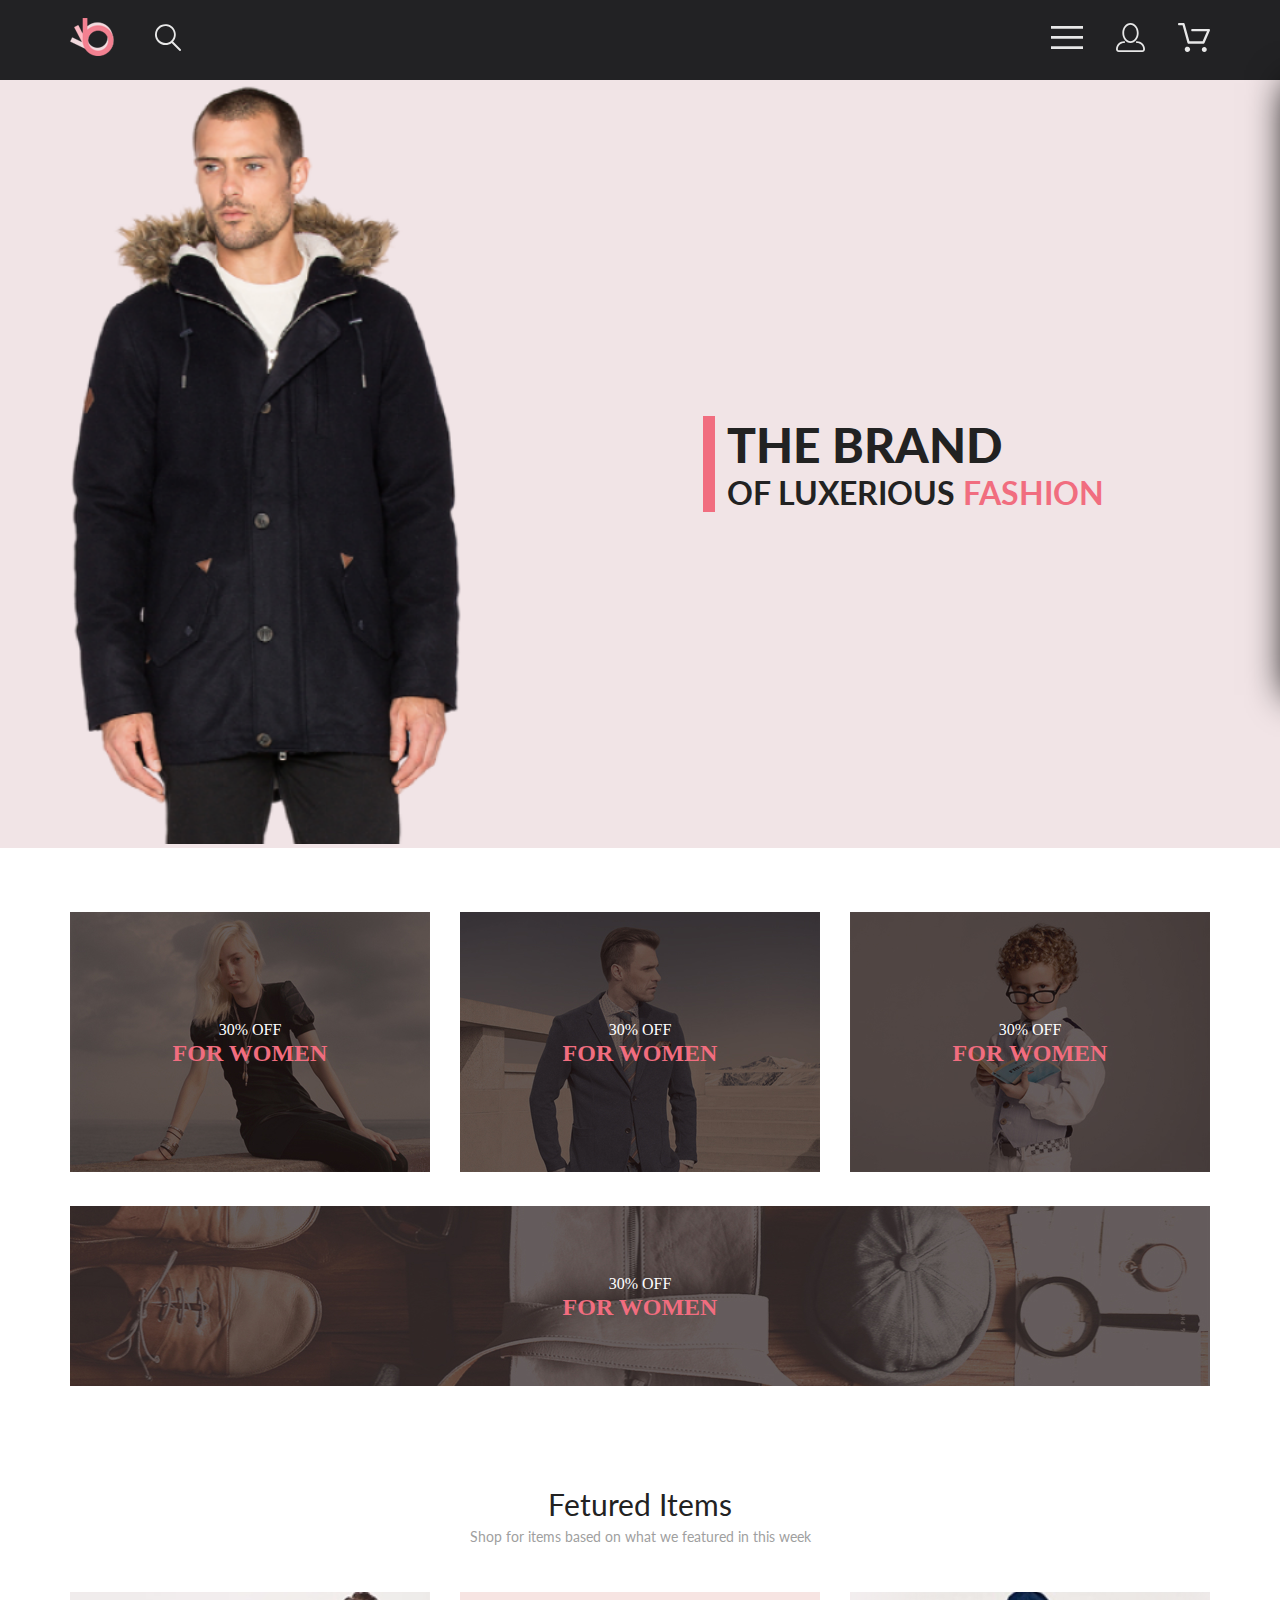
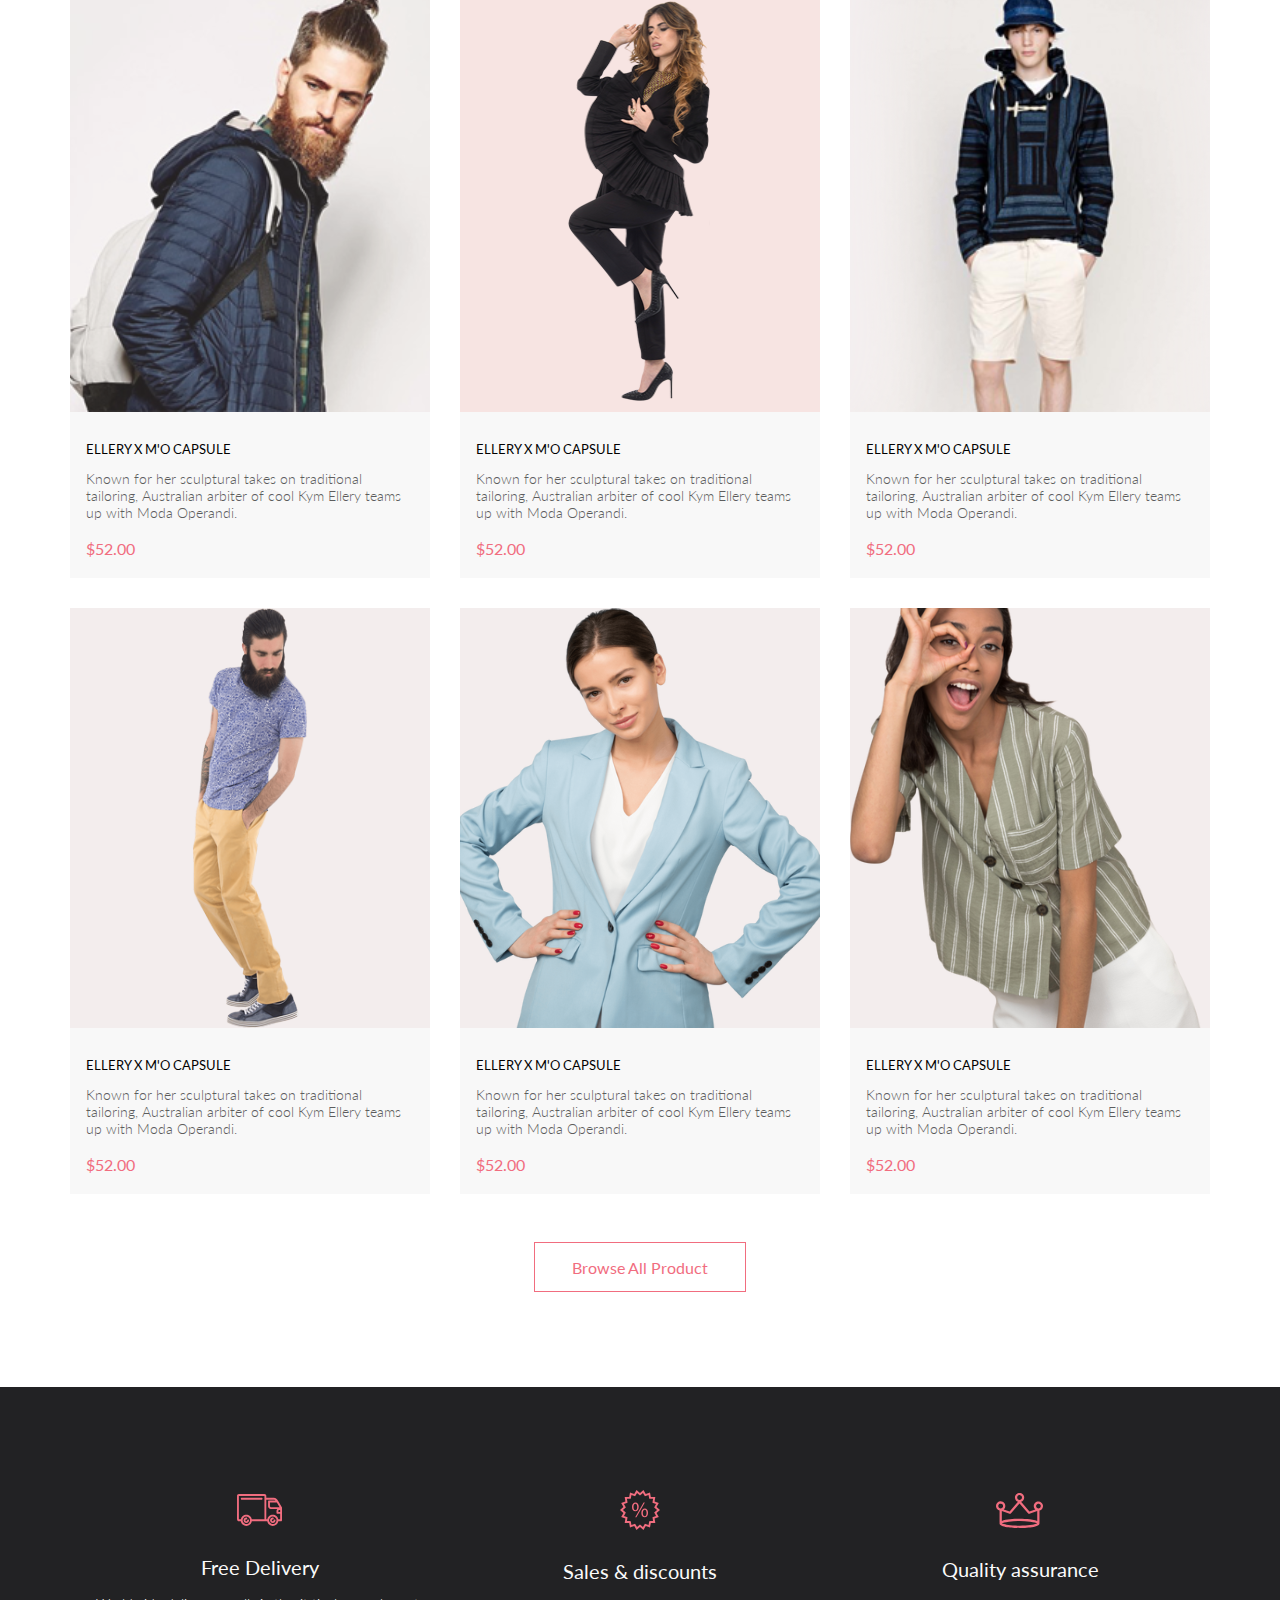
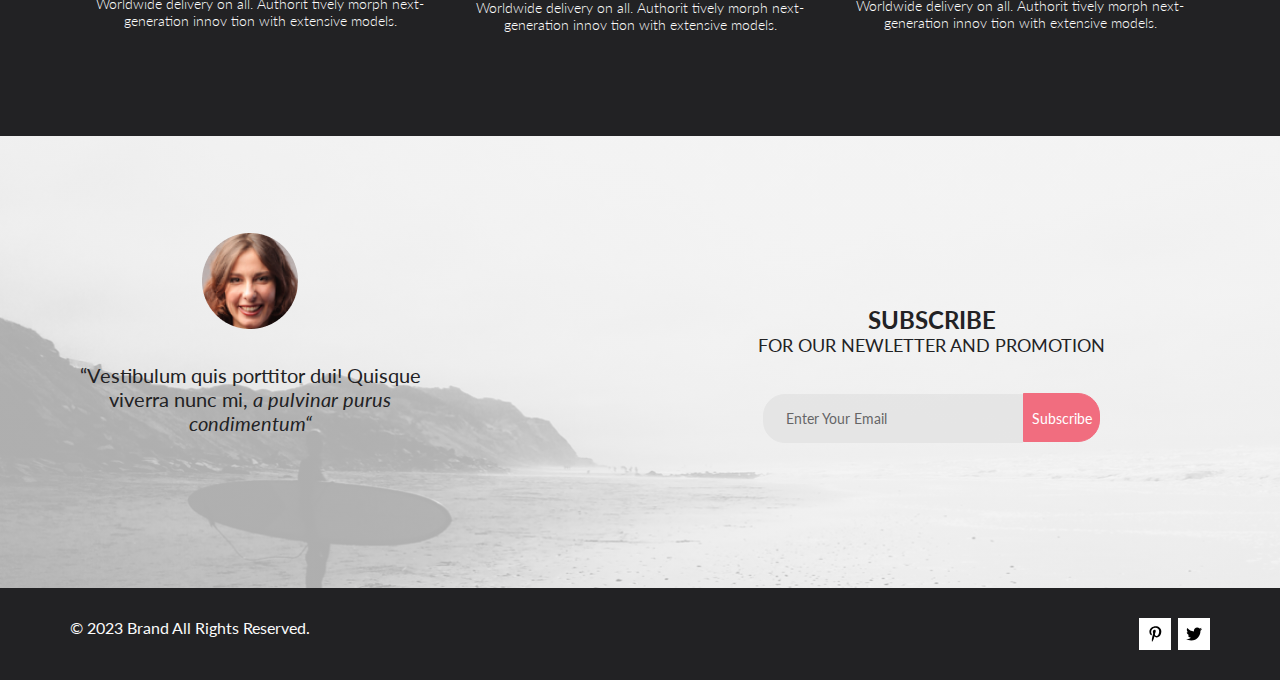
==== index.html @ a1f8232d "initial" ====
<!DOCTYPE html>
<html lang="en">

<head>
    <meta charset="UTF-8">
    <meta name="viewport" content="width=device-width, initial-scale=1.0">
    <title>Document</title>
    <link rel="preconnect" href="https://fonts.googleapis.com">
    <link rel="preconnect" href="https://fonts.gstatic.com" crossorigin>
    <link href="https://fonts.googleapis.com/css2?family=Lato:wght@300;400;600;700&family=Open+Sans:wght@600;700;800;900&family=Roboto:wght@500&display=swap" rel="stylesheet">
    <link rel="stylesheet" href="https://cdn.jsdelivr.net/npm/swiper@11/swiper-bundle.min.css" />
    <link rel="stylesheet" href="style.css">
</head>

<body>
    <div class="box-content">
        <header class="header center">
            <div class="container header__flex">
                <div class="header__left">
                    <a class="main__icon" href="/index.html"><img src="img/main1.svg" alt="переход на главную старницу"></a>
                    <a href="#">
                        <svg class="icon" xmlns="http://www.w3.org/2000/svg" width="26" height="27" viewBox="0 0 26 27" fill="none">
                            <path d="M18.0586 17.6249C19.6703 15.8648 20.6272 13.6038 20.7688 11.2215C20.9103 8.8392 20.2279 6.48075 18.836 4.5422C17.4441 2.60365 15.4275 1.20306 13.125 0.575643C10.8224 -0.0517774 8.37412 0.132183 6.19119 1.09663C4.00826 2.06108 2.22365 3.74727 1.13706 5.87205C0.0504707 7.99682 -0.271923 10.4308 0.224019 12.7652C0.719961 15.0996 2.00403 17.1922 3.8606 18.6917C5.71717 20.1912 8.03316 21.0063 10.4196 20.9999C12.672 21.003 14.8635 20.269 16.6597 18.9099L24.4076 26.7169C24.4931 26.806 24.5956 26.8771 24.7089 26.926C24.8222 26.975 24.9442 27.0008 25.0676 27.0019C25.1913 27.0023 25.3138 26.9772 25.4273 26.9282C25.5409 26.8792 25.6431 26.8072 25.7276 26.7169C25.9016 26.536 25.9987 26.2949 25.9987 26.0439C25.9987 25.793 25.9016 25.5518 25.7276 25.3709L18.0586 17.6249ZM1.88565 10.4999C1.89848 8.81465 2.40996 7.17089 3.35561 5.77587C4.30126 4.38086 5.63875 3.29703 7.19946 2.66102C8.76017 2.02501 10.4742 1.86529 12.1256 2.202C13.7769 2.53871 15.2917 3.35678 16.4788 4.55307C17.6659 5.74935 18.4722 7.27031 18.7962 8.92421C19.1202 10.5781 18.9473 12.2909 18.2993 13.8467C17.6512 15.4024 16.5571 16.7315 15.1549 17.6664C13.7526 18.6013 12.105 19.1001 10.4196 19.0999C8.14819 19.0891 5.97384 18.1774 4.37386 16.5651C2.77388 14.9527 1.879 12.7714 1.88565 10.4999Z" fill="#E8E8E8"/>
                        </svg>
                    </a>
                </div>
                <div class="header__right">
                    <label for="burger"><svg class="icon" xmlns="http://www.w3.org/2000/svg" width="32" height="23" viewBox="0 0 32 23" fill="none">
                            <path d="M0 23V20.31H32V23H0ZM0 12.76V10.07H32V12.76H0ZM0 2.69V0H32V2.69H0Z" fill="#E8E8E8"/> </svg>
                        </label>
                        <input id="burger" type="checkbox">
                        <nav class="header__right__nav">
                            <div class="header__right__menu"><a href="#">MENU</a></div>

                            <ul>
                            
                                <li class="header__right__li"><a href="#">MAN</a>
                                    <ul>
                                        <li class="header__right__limenu"><a href="#">Accessories</a></li>
                                        <li class="header__right__limenu"><a href="#">Bags</a></li>
                                        <li class="header__right__limenu"><a href="#">Denim</a></li>
                                        <li class="header__right__limenu"><a href="#">T-Shirts</a>  </li>
                                    </ul>
                                </li>
                                <li class="header__right__li"><a href="#">WOMAN</a>
                                    <ul>
                                        <li class="header__right__limenu"><a href="#">Accessories</a></li>
                                        <li class="header__right__limenu"><a href="#">Jackets & Coats</a></li>
                                        <li class="header__right__limenu"><a href="#">Polos</a></li>
                                        <li class="header__right__limenu"><a href="#">T-Shirts</a>  </li>
                                        <li class="header__right__limenu"><a href="#">Shirts</a>  </li>
                                    </ul>
                                </li>
                                <li class="header__right__li"><a href="#">KIDS</a>
                                    <ul>
                                        <li class="header__right__limenu"><a href="#">Accessories</a></li>
                                        <li class="header__right__limenu"><a href="#">Jackets & Coats</a></li>
                                        <li class="header__right__limenu"><a href="#">Polos</a></li>
                                        <li class="header__right__limenu"><a href="#">T-Shirts</a>  </li>
                                        <li class="header__right__limenu"><a href="#">Shirts</a>  </li>
                                        <li class="header__right__limenu"><a href="#">Bags</a>  </li>
                                    </ul>
                                </li>
                        </ul></nav>
                                        
                    <a href="registration/registrationindex.html"><svg class="icon" xmlns="http://www.w3.org/2000/svg" width="29" height="29" viewBox="0 0 29 29" fill="none">
                        <path d="M14.5 19.937C19 19.937 22.656 15.464 22.656 9.968C22.656 4.472 19 0 14.5 0C13.3631 0.0217413 12.2463 0.303398 11.2351 0.823397C10.2239 1.34339 9.34507 2.08794 8.66602 3C7.12663 4.99573 6.30819 7.45381 6.34399 9.974C6.34399 15.465 10 19.937 14.5 19.937ZM14.5 1.813C18 1.813 20.844 5.472 20.844 9.969C20.844 14.466 17.998 18.125 14.5 18.125C11.002 18.125 8.15603 14.465 8.15503 9.969C8.15403 5.473 11 1.813 14.5 1.813ZM20.844 18.125C20.6036 18.125 20.373 18.2205 20.203 18.3905C20.033 18.5605 19.9375 18.7911 19.9375 19.0315C19.9375 19.2719 20.033 19.5025 20.203 19.6725C20.373 19.8425 20.6036 19.938 20.844 19.938C22.526 19.9399 24.1386 20.6088 25.3279 21.7982C26.5172 22.9875 27.1861 24.6 27.188 26.282C27.1875 26.5221 27.0918 26.7523 26.922 26.9221C26.7522 27.0918 26.5221 27.1875 26.282 27.188H2.71997C2.47985 27.1875 2.24975 27.0918 2.07996 26.9221C1.91016 26.7523 1.81449 26.5221 1.81396 26.282C1.81608 24.6001 2.48517 22.9877 3.67444 21.7985C4.86371 20.6092 6.47608 19.9401 8.15796 19.938C8.39824 19.938 8.62868 19.8425 8.79858 19.6726C8.96849 19.5027 9.06396 19.2723 9.06396 19.032C9.06396 18.7917 8.96849 18.5613 8.79858 18.3914C8.62868 18.2215 8.39824 18.126 8.15796 18.126C5.99541 18.1279 3.92201 18.9875 2.39258 20.5164C0.863144 22.0453 0.00264777 24.1185 0 26.281C0.000794067 27.0019 0.287502 27.693 0.797241 28.2027C1.30698 28.7125 1.99811 28.9992 2.71899 29H26.282C27.0027 28.9989 27.6936 28.7121 28.2031 28.2024C28.7126 27.6927 28.9992 27.0017 29 26.281C28.9974 24.1187 28.1372 22.0457 26.6083 20.5168C25.0793 18.9878 23.0063 18.1276 20.844 18.125Z" fill="#E8E8E8"/>
                    </svg></a>
                    <a href="basket/basketindex.html"><svg class="icon" xmlns="http://www.w3.org/2000/svg" width="32" height="29" viewBox="0 0 32 29" fill="none">
                        <path d="M26.2 29C25.5522 28.9738 24.9405 28.6948 24.4962 28.2227C24.0519 27.7506 23.8104 27.1232 23.8235 26.475C23.8366 25.8269 24.1033 25.2097 24.5663 24.7559C25.0293 24.3022 25.6518 24.048 26.3 24.048C26.9483 24.048 27.5707 24.3022 28.0337 24.7559C28.4967 25.2097 28.7634 25.8269 28.7765 26.475C28.7896 27.1232 28.5481 27.7506 28.1038 28.2227C27.6594 28.6948 27.0478 28.9738 26.4 29H26.2ZM6.75195 26.32C6.75195 25.79 6.90913 25.2718 7.20361 24.8311C7.4981 24.3904 7.91667 24.0469 8.40637 23.844C8.89608 23.6412 9.43497 23.5881 9.95483 23.6915C10.4747 23.7949 10.9522 24.0502 11.327 24.425C11.7018 24.7998 11.9571 25.2773 12.0605 25.7972C12.164 26.317 12.1108 26.8559 11.908 27.3456C11.7051 27.8353 11.3616 28.2539 10.9209 28.5483C10.4802 28.8428 9.96206 29 9.43201 29C9.0799 29.0003 8.73114 28.9311 8.40576 28.7966C8.08038 28.662 7.78472 28.4646 7.53564 28.2158C7.28657 27.9669 7.08903 27.6713 6.95422 27.3461C6.81942 27.0208 6.75 26.6721 6.75 26.32H6.75195ZM10.552 20.686C10.2926 20.6868 10.04 20.6024 9.83313 20.4457C9.62629 20.2891 9.47661 20.0689 9.40698 19.819L4.57397 2.36401H1.18103C0.867544 2.36401 0.566883 2.23947 0.345215 2.01781C0.123547 1.79614 -0.000976562 1.49549 -0.000976562 1.18201C-0.000976562 0.868519 0.123547 0.567873 0.345215 0.346205C0.566883 0.124537 0.867544 5.81268e-06 1.18103 5.81268e-06H5.46204C5.72153 -0.00080736 5.97406 0.0837201 6.18079 0.240568C6.38751 0.397416 6.53686 0.617884 6.60596 0.868006L11.439 18.323H24.6169L29 8.27501H14.4C14.2418 8.27961 14.0844 8.25242 13.9369 8.19507C13.7894 8.13771 13.6549 8.05134 13.5414 7.94108C13.4279 7.83082 13.3376 7.69891 13.276 7.55315C13.2144 7.40739 13.1826 7.25075 13.1826 7.0925C13.1826 6.93426 13.2144 6.77762 13.276 6.63186C13.3376 6.4861 13.4279 6.35419 13.5414 6.24393C13.6549 6.13367 13.7894 6.0473 13.9369 5.98994C14.0844 5.93259 14.2418 5.90541 14.4 5.91001H30.813C31.0087 5.90996 31.2013 5.95866 31.3734 6.05172C31.5456 6.14478 31.6918 6.27926 31.799 6.44301C31.9068 6.60729 31.9724 6.79569 31.9899 6.99145C32.0073 7.18721 31.9762 7.38424 31.899 7.565L26.494 19.977C26.4016 20.1876 26.25 20.3668 26.0575 20.4927C25.865 20.6186 25.64 20.6858 25.41 20.686H10.552Z" fill="#E8E8E8"/>
                    </svg></a>

                </div>
            </div>
        </header>
     <section class="promo center">
        <div class="container promo__flex">
            <div ><img class="promo__img" src="img/promoMan.png"    alt="Man"></div>
            <div class="promo__text">
                <p class="promo__text1">THE BRAND</p>
                <p class="promo__text2">OF LUXERIOUS <span class="promo__fashion">FASHION</span> </p>
            </div>
        </div>
     </section>   
      
     <section class="sale center">
        <div class="sale__item">
            <img class="sale__img" src="img/si1.jpg" alt="sale image">
            <div class="sale__content">
                <p class="sale__text">30% OFF</p>
                <h3 class="sale__heading">FOR WOMEN</h3>
            </div>
        </div>
        <div class="sale__item">
            <img class="sale__img" src="img/si2.jpg" alt="sale image">
            <div class="sale__content">
                <p class="sale__text">30% OFF</p>
                <h3 class="sale__heading">FOR WOMEN</h3>
            </div>
        </div>
        <div class="sale__item">
            <img class="sale__img" src="img/si3.jpg" alt="sale image">
            <div class="sale__content">
                <p class="sale__text">30% OFF</p>
                <h3 class="sale__heading">FOR WOMEN</h3>
            </div>
        </div>
        <div class="sale__item sale__item_big">
            <img class="sale__imgBig" src="img/sibig.jpg" alt="sale image">
            <div class="sale__content">
                <p class="sale__text">30% OFF</p>
                <h3 class="sale__heading">FOR WOMEN</h3>
            </div>
        </div>
    </section>

    <section class="fetured center">
        <h2 class="fetured__heading">Fetured Items</h2>
        <p class="fetured__text">Shop for items based on what we featured in this week</p>
    </section>

    <section class="products center">
        <div class="container products__grid">
            <div class="products__item">
                <div class="products__item__imgbox">
                    <img class="products__item__img" src="img/1manBlue.svg" alt="manBlue" >
                    <button class="products__item__button">
                            <svg width="27" height="25" viewBox="0 0 27 25" fill="none" xmlns="http://www.w3.org/2000/svg">
                                <path d="M21.9521 23.2662H21.8397C21.2306 23.2662 20.7188 22.7666 20.6746 22.1289C20.6302 21.4602 21.1187 20.8781 21.7637 20.8341C21.7891 20.8324 21.8156 20.8315 21.8417 20.8315C22.4587 20.8315 22.9755 21.3214 23.0213 21.9482C23.0331 22.1967 22.9926 22.5509 22.7371 22.8434L22.7312 22.8502L22.7254 22.8571C22.5287 23.0907 22.2619 23.2316 21.9521 23.2662ZM8.22003 23.2599C7.56946 23.2599 7.04022 22.7169 7.04022 22.0496C7.04022 21.3827 7.56946 20.8401 8.22003 20.8401C8.87061 20.8401 9.39984 21.3827 9.39984 22.0496C9.39984 22.7169 8.87061 23.2599 8.22003 23.2599Z" fill="white"/>
                                <path d="M21.8765 22.2662C21.9215 22.2549 21.9428 22.2339 21.9605 22.2129C21.9683 22.2037 21.9761 22.1946 21.9839 22.1855C22.0204 22.1438 22.0237 22.0553 22.0229 22.0105C22.0097 21.9044 21.9189 21.8315 21.8417 21.8315C21.838 21.8315 21.8341 21.8317 21.8317 21.8318C21.7536 21.8372 21.6658 21.9409 21.6724 22.0625C21.6818 22.1793 21.7679 22.2662 21.8397 22.2662H21.8765ZM8.22003 22.2599C8.31921 22.2599 8.39984 22.1655 8.39984 22.0496C8.39984 21.9341 8.31921 21.8401 8.22003 21.8401C8.12091 21.8401 8.04022 21.9341 8.04022 22.0496C8.04022 22.1655 8.12091 22.2599 8.22003 22.2599ZM21.9999 24.2662C21.9522 24.2662 21.8883 24.2662 21.8397 24.2662C20.7021 24.2662 19.7571 23.3545 19.677 22.198C19.5969 20.9929 20.4942 19.9183 21.6957 19.8364C21.7446 19.8331 21.7933 19.8315 21.8417 19.8315C22.9804 19.8315 23.9418 20.7324 24.0195 21.8884C24.051 22.4915 23.8746 23.0612 23.4903 23.5012C23.106 23.9575 22.5768 24.2177 21.9999 24.2662ZM8.22003 24.2599C7.01581 24.2599 6.04022 23.2709 6.04022 22.0496C6.04022 20.8291 7.01581 19.8401 8.22003 19.8401C9.42419 19.8401 10.3998 20.8291 10.3998 22.0496C10.3998 23.2709 9.42419 24.2599 8.22003 24.2599ZM21.1989 17.3938H9.13354C8.70062 17.3938 8.31635 17.1005 8.2038 16.6775L4.27802 2.24768H1.52222C0.993896 2.24768 0.561035 1.80859 0.561035 1.27039C0.561035 0.733032 0.993896 0.292969 1.52222 0.292969H4.99982C5.43182 0.292969 5.8161 0.586304 5.92859 1.01025L9.85443 15.4391H20.5581L24.1149 7.13379H12.2583C11.7291 7.13379 11.2962 6.69373 11.2962 6.15649C11.2962 5.61914 11.7291 5.17908 12.2583 5.17908H25.5891C25.9095 5.17908 26.2146 5.34192 26.3901 5.61914C26.5665 5.89539 26.5989 6.23743 26.4702 6.547L22.08 16.807C21.9198 17.1653 21.5832 17.3938 21.1989 17.3938Z" fill="white"/>
                                <path d="M21.8765 22.2662C21.9215 22.2549 21.9428 22.2339 21.9605 22.2129C21.9683 22.2037 21.9761 22.1946 21.9839 22.1855C22.0204 22.1438 22.0237 22.0553 22.0229 22.0105C22.0097 21.9044 21.9189 21.8315 21.8417 21.8315C21.838 21.8315 21.8341 21.8317 21.8317 21.8318C21.7536 21.8372 21.6658 21.9409 21.6724 22.0625C21.6818 22.1793 21.7679 22.2662 21.8397 22.2662H21.8765ZM8.22003 22.2599C8.31921 22.2599 8.39984 22.1655 8.39984 22.0496C8.39984 21.9341 8.31921 21.8401 8.22003 21.8401C8.12091 21.8401 8.04022 21.9341 8.04022 22.0496C8.04022 22.1655 8.12091 22.2599 8.22003 22.2599ZM21.9999 24.2662C21.9522 24.2662 21.8883 24.2662 21.8397 24.2662C20.7021 24.2662 19.7571 23.3545 19.677 22.198C19.5969 20.9929 20.4942 19.9183 21.6957 19.8364C21.7446 19.8331 21.7933 19.8315 21.8417 19.8315C22.9804 19.8315 23.9418 20.7324 24.0195 21.8884C24.051 22.4915 23.8746 23.0612 23.4903 23.5012C23.106 23.9575 22.5768 24.2177 21.9999 24.2662ZM8.22003 24.2599C7.01581 24.2599 6.04022 23.2709 6.04022 22.0496C6.04022 20.8291 7.01581 19.8401 8.22003 19.8401C9.42419 19.8401 10.3998 20.8291 10.3998 22.0496C10.3998 23.2709 9.42419 24.2599 8.22003 24.2599ZM21.1989 17.3938H9.13354C8.70062 17.3938 8.31635 17.1005 8.2038 16.6775L4.27802 2.24768H1.52222C0.993896 2.24768 0.561035 1.80859 0.561035 1.27039C0.561035 0.733032 0.993896 0.292969 1.52222 0.292969H4.99982C5.43182 0.292969 5.8161 0.586304 5.92859 1.01025L9.85443 15.4391H20.5581L24.1149 7.13379H12.2583C11.7291 7.13379 11.2962 6.69373 11.2962 6.15649C11.2962 5.61914 11.7291 5.17908 12.2583 5.17908H25.5891C25.9095 5.17908 26.2146 5.34192 26.3901 5.61914C26.5665 5.89539 26.5989 6.23743 26.4702 6.547L22.08 16.807C21.9198 17.1653 21.5832 17.3938 21.1989 17.3938Z" fill="white"/>
                                </svg>
                                
                            <p class="products__item__buttonText">Add to Cart</p>
                    </button> 
                </div>

                <div class="products__item__content">
                    <a href="product/productindex.html" class="products__item__heading">ELLERY X M'O CAPSULE</a>
                    <p class="products__item__text">Known for her sculptural takes on traditional tailoring, Australian arbiter of cool Kym Ellery teams up with Moda Operandi.</p>
                    <p class="products__item__price">$52.00</p>
                    
                </div>

            </div>
            <div class="products__item">
                <div class="products__item__imgbox">
                    <img class="products__item__img" src="img/womanInBlack.svg" alt="womanInBlack" >
                    <button class="products__item__button">
                            <svg width="27" height="25" viewBox="0 0 27 25" fill="none" xmlns="http://www.w3.org/2000/svg">
                                <path d="M21.9521 23.2662H21.8397C21.2306 23.2662 20.7188 22.7666 20.6746 22.1289C20.6302 21.4602 21.1187 20.8781 21.7637 20.8341C21.7891 20.8324 21.8156 20.8315 21.8417 20.8315C22.4587 20.8315 22.9755 21.3214 23.0213 21.9482C23.0331 22.1967 22.9926 22.5509 22.7371 22.8434L22.7312 22.8502L22.7254 22.8571C22.5287 23.0907 22.2619 23.2316 21.9521 23.2662ZM8.22003 23.2599C7.56946 23.2599 7.04022 22.7169 7.04022 22.0496C7.04022 21.3827 7.56946 20.8401 8.22003 20.8401C8.87061 20.8401 9.39984 21.3827 9.39984 22.0496C9.39984 22.7169 8.87061 23.2599 8.22003 23.2599Z" fill="white"/>
                                <path d="M21.8765 22.2662C21.9215 22.2549 21.9428 22.2339 21.9605 22.2129C21.9683 22.2037 21.9761 22.1946 21.9839 22.1855C22.0204 22.1438 22.0237 22.0553 22.0229 22.0105C22.0097 21.9044 21.9189 21.8315 21.8417 21.8315C21.838 21.8315 21.8341 21.8317 21.8317 21.8318C21.7536 21.8372 21.6658 21.9409 21.6724 22.0625C21.6818 22.1793 21.7679 22.2662 21.8397 22.2662H21.8765ZM8.22003 22.2599C8.31921 22.2599 8.39984 22.1655 8.39984 22.0496C8.39984 21.9341 8.31921 21.8401 8.22003 21.8401C8.12091 21.8401 8.04022 21.9341 8.04022 22.0496C8.04022 22.1655 8.12091 22.2599 8.22003 22.2599ZM21.9999 24.2662C21.9522 24.2662 21.8883 24.2662 21.8397 24.2662C20.7021 24.2662 19.7571 23.3545 19.677 22.198C19.5969 20.9929 20.4942 19.9183 21.6957 19.8364C21.7446 19.8331 21.7933 19.8315 21.8417 19.8315C22.9804 19.8315 23.9418 20.7324 24.0195 21.8884C24.051 22.4915 23.8746 23.0612 23.4903 23.5012C23.106 23.9575 22.5768 24.2177 21.9999 24.2662ZM8.22003 24.2599C7.01581 24.2599 6.04022 23.2709 6.04022 22.0496C6.04022 20.8291 7.01581 19.8401 8.22003 19.8401C9.42419 19.8401 10.3998 20.8291 10.3998 22.0496C10.3998 23.2709 9.42419 24.2599 8.22003 24.2599ZM21.1989 17.3938H9.13354C8.70062 17.3938 8.31635 17.1005 8.2038 16.6775L4.27802 2.24768H1.52222C0.993896 2.24768 0.561035 1.80859 0.561035 1.27039C0.561035 0.733032 0.993896 0.292969 1.52222 0.292969H4.99982C5.43182 0.292969 5.8161 0.586304 5.92859 1.01025L9.85443 15.4391H20.5581L24.1149 7.13379H12.2583C11.7291 7.13379 11.2962 6.69373 11.2962 6.15649C11.2962 5.61914 11.7291 5.17908 12.2583 5.17908H25.5891C25.9095 5.17908 26.2146 5.34192 26.3901 5.61914C26.5665 5.89539 26.5989 6.23743 26.4702 6.547L22.08 16.807C21.9198 17.1653 21.5832 17.3938 21.1989 17.3938Z" fill="white"/>
                                <path d="M21.8765 22.2662C21.9215 22.2549 21.9428 22.2339 21.9605 22.2129C21.9683 22.2037 21.9761 22.1946 21.9839 22.1855C22.0204 22.1438 22.0237 22.0553 22.0229 22.0105C22.0097 21.9044 21.9189 21.8315 21.8417 21.8315C21.838 21.8315 21.8341 21.8317 21.8317 21.8318C21.7536 21.8372 21.6658 21.9409 21.6724 22.0625C21.6818 22.1793 21.7679 22.2662 21.8397 22.2662H21.8765ZM8.22003 22.2599C8.31921 22.2599 8.39984 22.1655 8.39984 22.0496C8.39984 21.9341 8.31921 21.8401 8.22003 21.8401C8.12091 21.8401 8.04022 21.9341 8.04022 22.0496C8.04022 22.1655 8.12091 22.2599 8.22003 22.2599ZM21.9999 24.2662C21.9522 24.2662 21.8883 24.2662 21.8397 24.2662C20.7021 24.2662 19.7571 23.3545 19.677 22.198C19.5969 20.9929 20.4942 19.9183 21.6957 19.8364C21.7446 19.8331 21.7933 19.8315 21.8417 19.8315C22.9804 19.8315 23.9418 20.7324 24.0195 21.8884C24.051 22.4915 23.8746 23.0612 23.4903 23.5012C23.106 23.9575 22.5768 24.2177 21.9999 24.2662ZM8.22003 24.2599C7.01581 24.2599 6.04022 23.2709 6.04022 22.0496C6.04022 20.8291 7.01581 19.8401 8.22003 19.8401C9.42419 19.8401 10.3998 20.8291 10.3998 22.0496C10.3998 23.2709 9.42419 24.2599 8.22003 24.2599ZM21.1989 17.3938H9.13354C8.70062 17.3938 8.31635 17.1005 8.2038 16.6775L4.27802 2.24768H1.52222C0.993896 2.24768 0.561035 1.80859 0.561035 1.27039C0.561035 0.733032 0.993896 0.292969 1.52222 0.292969H4.99982C5.43182 0.292969 5.8161 0.586304 5.92859 1.01025L9.85443 15.4391H20.5581L24.1149 7.13379H12.2583C11.7291 7.13379 11.2962 6.69373 11.2962 6.15649C11.2962 5.61914 11.7291 5.17908 12.2583 5.17908H25.5891C25.9095 5.17908 26.2146 5.34192 26.3901 5.61914C26.5665 5.89539 26.5989 6.23743 26.4702 6.547L22.08 16.807C21.9198 17.1653 21.5832 17.3938 21.1989 17.3938Z" fill="white"/>
                                </svg>
                                
                            <p class="products__item__buttonText">Add to Cart</p>
                    </button> 
                </div>
                
                <div class="products__item__content">
                    <a href="product/productindex.html" class="products__item__heading">ELLERY X M'O CAPSULE</a>
                    <p class="products__item__text">Known for her sculptural takes on traditional tailoring, Australian arbiter of cool Kym Ellery teams up with Moda Operandi.</p>
                    <p class="products__item__price">$52.00</p>
                </div>

            </div>
            <div class="products__item">
                <div class="products__item__imgbox">
                    <img class="products__item__img" src="img/3manWhiteShort.svg" alt="manWhiteShort" >
                    <button class="products__item__button">
                            <svg width="27" height="25" viewBox="0 0 27 25" fill="none" xmlns="http://www.w3.org/2000/svg">
                                <path d="M21.9521 23.2662H21.8397C21.2306 23.2662 20.7188 22.7666 20.6746 22.1289C20.6302 21.4602 21.1187 20.8781 21.7637 20.8341C21.7891 20.8324 21.8156 20.8315 21.8417 20.8315C22.4587 20.8315 22.9755 21.3214 23.0213 21.9482C23.0331 22.1967 22.9926 22.5509 22.7371 22.8434L22.7312 22.8502L22.7254 22.8571C22.5287 23.0907 22.2619 23.2316 21.9521 23.2662ZM8.22003 23.2599C7.56946 23.2599 7.04022 22.7169 7.04022 22.0496C7.04022 21.3827 7.56946 20.8401 8.22003 20.8401C8.87061 20.8401 9.39984 21.3827 9.39984 22.0496C9.39984 22.7169 8.87061 23.2599 8.22003 23.2599Z" fill="white"/>
                                <path d="M21.8765 22.2662C21.9215 22.2549 21.9428 22.2339 21.9605 22.2129C21.9683 22.2037 21.9761 22.1946 21.9839 22.1855C22.0204 22.1438 22.0237 22.0553 22.0229 22.0105C22.0097 21.9044 21.9189 21.8315 21.8417 21.8315C21.838 21.8315 21.8341 21.8317 21.8317 21.8318C21.7536 21.8372 21.6658 21.9409 21.6724 22.0625C21.6818 22.1793 21.7679 22.2662 21.8397 22.2662H21.8765ZM8.22003 22.2599C8.31921 22.2599 8.39984 22.1655 8.39984 22.0496C8.39984 21.9341 8.31921 21.8401 8.22003 21.8401C8.12091 21.8401 8.04022 21.9341 8.04022 22.0496C8.04022 22.1655 8.12091 22.2599 8.22003 22.2599ZM21.9999 24.2662C21.9522 24.2662 21.8883 24.2662 21.8397 24.2662C20.7021 24.2662 19.7571 23.3545 19.677 22.198C19.5969 20.9929 20.4942 19.9183 21.6957 19.8364C21.7446 19.8331 21.7933 19.8315 21.8417 19.8315C22.9804 19.8315 23.9418 20.7324 24.0195 21.8884C24.051 22.4915 23.8746 23.0612 23.4903 23.5012C23.106 23.9575 22.5768 24.2177 21.9999 24.2662ZM8.22003 24.2599C7.01581 24.2599 6.04022 23.2709 6.04022 22.0496C6.04022 20.8291 7.01581 19.8401 8.22003 19.8401C9.42419 19.8401 10.3998 20.8291 10.3998 22.0496C10.3998 23.2709 9.42419 24.2599 8.22003 24.2599ZM21.1989 17.3938H9.13354C8.70062 17.3938 8.31635 17.1005 8.2038 16.6775L4.27802 2.24768H1.52222C0.993896 2.24768 0.561035 1.80859 0.561035 1.27039C0.561035 0.733032 0.993896 0.292969 1.52222 0.292969H4.99982C5.43182 0.292969 5.8161 0.586304 5.92859 1.01025L9.85443 15.4391H20.5581L24.1149 7.13379H12.2583C11.7291 7.13379 11.2962 6.69373 11.2962 6.15649C11.2962 5.61914 11.7291 5.17908 12.2583 5.17908H25.5891C25.9095 5.17908 26.2146 5.34192 26.3901 5.61914C26.5665 5.89539 26.5989 6.23743 26.4702 6.547L22.08 16.807C21.9198 17.1653 21.5832 17.3938 21.1989 17.3938Z" fill="white"/>
                                <path d="M21.8765 22.2662C21.9215 22.2549 21.9428 22.2339 21.9605 22.2129C21.9683 22.2037 21.9761 22.1946 21.9839 22.1855C22.0204 22.1438 22.0237 22.0553 22.0229 22.0105C22.0097 21.9044 21.9189 21.8315 21.8417 21.8315C21.838 21.8315 21.8341 21.8317 21.8317 21.8318C21.7536 21.8372 21.6658 21.9409 21.6724 22.0625C21.6818 22.1793 21.7679 22.2662 21.8397 22.2662H21.8765ZM8.22003 22.2599C8.31921 22.2599 8.39984 22.1655 8.39984 22.0496C8.39984 21.9341 8.31921 21.8401 8.22003 21.8401C8.12091 21.8401 8.04022 21.9341 8.04022 22.0496C8.04022 22.1655 8.12091 22.2599 8.22003 22.2599ZM21.9999 24.2662C21.9522 24.2662 21.8883 24.2662 21.8397 24.2662C20.7021 24.2662 19.7571 23.3545 19.677 22.198C19.5969 20.9929 20.4942 19.9183 21.6957 19.8364C21.7446 19.8331 21.7933 19.8315 21.8417 19.8315C22.9804 19.8315 23.9418 20.7324 24.0195 21.8884C24.051 22.4915 23.8746 23.0612 23.4903 23.5012C23.106 23.9575 22.5768 24.2177 21.9999 24.2662ZM8.22003 24.2599C7.01581 24.2599 6.04022 23.2709 6.04022 22.0496C6.04022 20.8291 7.01581 19.8401 8.22003 19.8401C9.42419 19.8401 10.3998 20.8291 10.3998 22.0496C10.3998 23.2709 9.42419 24.2599 8.22003 24.2599ZM21.1989 17.3938H9.13354C8.70062 17.3938 8.31635 17.1005 8.2038 16.6775L4.27802 2.24768H1.52222C0.993896 2.24768 0.561035 1.80859 0.561035 1.27039C0.561035 0.733032 0.993896 0.292969 1.52222 0.292969H4.99982C5.43182 0.292969 5.8161 0.586304 5.92859 1.01025L9.85443 15.4391H20.5581L24.1149 7.13379H12.2583C11.7291 7.13379 11.2962 6.69373 11.2962 6.15649C11.2962 5.61914 11.7291 5.17908 12.2583 5.17908H25.5891C25.9095 5.17908 26.2146 5.34192 26.3901 5.61914C26.5665 5.89539 26.5989 6.23743 26.4702 6.547L22.08 16.807C21.9198 17.1653 21.5832 17.3938 21.1989 17.3938Z" fill="white"/>
                                </svg>
                                
                            <p class="products__item__buttonText">Add to Cart</p>
                    </button> 
                </div>
                
                <div class="products__item__content">
                    <a href="product/productindex.html" class="products__item__heading">ELLERY X M'O CAPSULE</a>
                    <p class="products__item__text">Known for her sculptural takes on traditional tailoring, Australian arbiter of cool Kym Ellery teams up with Moda Operandi.</p>
                    <p class="products__item__price">$52.00</p>
                </div>

            </div>
            <div class="products__item">
                <div class="products__item__imgbox">
                    <img class="products__item__img" src="img/4manYellowGin.svg" alt="manYellowGin" >
                    <button class="products__item__button">
                            <svg width="27" height="25" viewBox="0 0 27 25" fill="none" xmlns="http://www.w3.org/2000/svg">
                                <path d="M21.9521 23.2662H21.8397C21.2306 23.2662 20.7188 22.7666 20.6746 22.1289C20.6302 21.4602 21.1187 20.8781 21.7637 20.8341C21.7891 20.8324 21.8156 20.8315 21.8417 20.8315C22.4587 20.8315 22.9755 21.3214 23.0213 21.9482C23.0331 22.1967 22.9926 22.5509 22.7371 22.8434L22.7312 22.8502L22.7254 22.8571C22.5287 23.0907 22.2619 23.2316 21.9521 23.2662ZM8.22003 23.2599C7.56946 23.2599 7.04022 22.7169 7.04022 22.0496C7.04022 21.3827 7.56946 20.8401 8.22003 20.8401C8.87061 20.8401 9.39984 21.3827 9.39984 22.0496C9.39984 22.7169 8.87061 23.2599 8.22003 23.2599Z" fill="white"/>
                                <path d="M21.8765 22.2662C21.9215 22.2549 21.9428 22.2339 21.9605 22.2129C21.9683 22.2037 21.9761 22.1946 21.9839 22.1855C22.0204 22.1438 22.0237 22.0553 22.0229 22.0105C22.0097 21.9044 21.9189 21.8315 21.8417 21.8315C21.838 21.8315 21.8341 21.8317 21.8317 21.8318C21.7536 21.8372 21.6658 21.9409 21.6724 22.0625C21.6818 22.1793 21.7679 22.2662 21.8397 22.2662H21.8765ZM8.22003 22.2599C8.31921 22.2599 8.39984 22.1655 8.39984 22.0496C8.39984 21.9341 8.31921 21.8401 8.22003 21.8401C8.12091 21.8401 8.04022 21.9341 8.04022 22.0496C8.04022 22.1655 8.12091 22.2599 8.22003 22.2599ZM21.9999 24.2662C21.9522 24.2662 21.8883 24.2662 21.8397 24.2662C20.7021 24.2662 19.7571 23.3545 19.677 22.198C19.5969 20.9929 20.4942 19.9183 21.6957 19.8364C21.7446 19.8331 21.7933 19.8315 21.8417 19.8315C22.9804 19.8315 23.9418 20.7324 24.0195 21.8884C24.051 22.4915 23.8746 23.0612 23.4903 23.5012C23.106 23.9575 22.5768 24.2177 21.9999 24.2662ZM8.22003 24.2599C7.01581 24.2599 6.04022 23.2709 6.04022 22.0496C6.04022 20.8291 7.01581 19.8401 8.22003 19.8401C9.42419 19.8401 10.3998 20.8291 10.3998 22.0496C10.3998 23.2709 9.42419 24.2599 8.22003 24.2599ZM21.1989 17.3938H9.13354C8.70062 17.3938 8.31635 17.1005 8.2038 16.6775L4.27802 2.24768H1.52222C0.993896 2.24768 0.561035 1.80859 0.561035 1.27039C0.561035 0.733032 0.993896 0.292969 1.52222 0.292969H4.99982C5.43182 0.292969 5.8161 0.586304 5.92859 1.01025L9.85443 15.4391H20.5581L24.1149 7.13379H12.2583C11.7291 7.13379 11.2962 6.69373 11.2962 6.15649C11.2962 5.61914 11.7291 5.17908 12.2583 5.17908H25.5891C25.9095 5.17908 26.2146 5.34192 26.3901 5.61914C26.5665 5.89539 26.5989 6.23743 26.4702 6.547L22.08 16.807C21.9198 17.1653 21.5832 17.3938 21.1989 17.3938Z" fill="white"/>
                                <path d="M21.8765 22.2662C21.9215 22.2549 21.9428 22.2339 21.9605 22.2129C21.9683 22.2037 21.9761 22.1946 21.9839 22.1855C22.0204 22.1438 22.0237 22.0553 22.0229 22.0105C22.0097 21.9044 21.9189 21.8315 21.8417 21.8315C21.838 21.8315 21.8341 21.8317 21.8317 21.8318C21.7536 21.8372 21.6658 21.9409 21.6724 22.0625C21.6818 22.1793 21.7679 22.2662 21.8397 22.2662H21.8765ZM8.22003 22.2599C8.31921 22.2599 8.39984 22.1655 8.39984 22.0496C8.39984 21.9341 8.31921 21.8401 8.22003 21.8401C8.12091 21.8401 8.04022 21.9341 8.04022 22.0496C8.04022 22.1655 8.12091 22.2599 8.22003 22.2599ZM21.9999 24.2662C21.9522 24.2662 21.8883 24.2662 21.8397 24.2662C20.7021 24.2662 19.7571 23.3545 19.677 22.198C19.5969 20.9929 20.4942 19.9183 21.6957 19.8364C21.7446 19.8331 21.7933 19.8315 21.8417 19.8315C22.9804 19.8315 23.9418 20.7324 24.0195 21.8884C24.051 22.4915 23.8746 23.0612 23.4903 23.5012C23.106 23.9575 22.5768 24.2177 21.9999 24.2662ZM8.22003 24.2599C7.01581 24.2599 6.04022 23.2709 6.04022 22.0496C6.04022 20.8291 7.01581 19.8401 8.22003 19.8401C9.42419 19.8401 10.3998 20.8291 10.3998 22.0496C10.3998 23.2709 9.42419 24.2599 8.22003 24.2599ZM21.1989 17.3938H9.13354C8.70062 17.3938 8.31635 17.1005 8.2038 16.6775L4.27802 2.24768H1.52222C0.993896 2.24768 0.561035 1.80859 0.561035 1.27039C0.561035 0.733032 0.993896 0.292969 1.52222 0.292969H4.99982C5.43182 0.292969 5.8161 0.586304 5.92859 1.01025L9.85443 15.4391H20.5581L24.1149 7.13379H12.2583C11.7291 7.13379 11.2962 6.69373 11.2962 6.15649C11.2962 5.61914 11.7291 5.17908 12.2583 5.17908H25.5891C25.9095 5.17908 26.2146 5.34192 26.3901 5.61914C26.5665 5.89539 26.5989 6.23743 26.4702 6.547L22.08 16.807C21.9198 17.1653 21.5832 17.3938 21.1989 17.3938Z" fill="white"/>
                                </svg>
                                
                            <p class="products__item__buttonText">Add to Cart</p>
                    </button> 
                </div>
                
                <div class="products__item__content">
                    <a href="product/productindex.html" class="products__item__heading">ELLERY X M'O CAPSULE</a>
                    <p class="products__item__text">Known for her sculptural takes on traditional tailoring, Australian arbiter of cool Kym Ellery teams up with Moda Operandi.</p>
                    <p class="products__item__price">$52.00</p>
                </div>

            </div>
            <div class="products__item">
                <div class="products__item__imgbox">
                    <img class="products__item__img" src="img/girlInBlue.svg" alt="girlInBlue" >
                    <button class="products__item__button">
                            <svg width="27" height="25" viewBox="0 0 27 25" fill="none" xmlns="http://www.w3.org/2000/svg">
                                <path d="M21.9521 23.2662H21.8397C21.2306 23.2662 20.7188 22.7666 20.6746 22.1289C20.6302 21.4602 21.1187 20.8781 21.7637 20.8341C21.7891 20.8324 21.8156 20.8315 21.8417 20.8315C22.4587 20.8315 22.9755 21.3214 23.0213 21.9482C23.0331 22.1967 22.9926 22.5509 22.7371 22.8434L22.7312 22.8502L22.7254 22.8571C22.5287 23.0907 22.2619 23.2316 21.9521 23.2662ZM8.22003 23.2599C7.56946 23.2599 7.04022 22.7169 7.04022 22.0496C7.04022 21.3827 7.56946 20.8401 8.22003 20.8401C8.87061 20.8401 9.39984 21.3827 9.39984 22.0496C9.39984 22.7169 8.87061 23.2599 8.22003 23.2599Z" fill="white"/>
                                <path d="M21.8765 22.2662C21.9215 22.2549 21.9428 22.2339 21.9605 22.2129C21.9683 22.2037 21.9761 22.1946 21.9839 22.1855C22.0204 22.1438 22.0237 22.0553 22.0229 22.0105C22.0097 21.9044 21.9189 21.8315 21.8417 21.8315C21.838 21.8315 21.8341 21.8317 21.8317 21.8318C21.7536 21.8372 21.6658 21.9409 21.6724 22.0625C21.6818 22.1793 21.7679 22.2662 21.8397 22.2662H21.8765ZM8.22003 22.2599C8.31921 22.2599 8.39984 22.1655 8.39984 22.0496C8.39984 21.9341 8.31921 21.8401 8.22003 21.8401C8.12091 21.8401 8.04022 21.9341 8.04022 22.0496C8.04022 22.1655 8.12091 22.2599 8.22003 22.2599ZM21.9999 24.2662C21.9522 24.2662 21.8883 24.2662 21.8397 24.2662C20.7021 24.2662 19.7571 23.3545 19.677 22.198C19.5969 20.9929 20.4942 19.9183 21.6957 19.8364C21.7446 19.8331 21.7933 19.8315 21.8417 19.8315C22.9804 19.8315 23.9418 20.7324 24.0195 21.8884C24.051 22.4915 23.8746 23.0612 23.4903 23.5012C23.106 23.9575 22.5768 24.2177 21.9999 24.2662ZM8.22003 24.2599C7.01581 24.2599 6.04022 23.2709 6.04022 22.0496C6.04022 20.8291 7.01581 19.8401 8.22003 19.8401C9.42419 19.8401 10.3998 20.8291 10.3998 22.0496C10.3998 23.2709 9.42419 24.2599 8.22003 24.2599ZM21.1989 17.3938H9.13354C8.70062 17.3938 8.31635 17.1005 8.2038 16.6775L4.27802 2.24768H1.52222C0.993896 2.24768 0.561035 1.80859 0.561035 1.27039C0.561035 0.733032 0.993896 0.292969 1.52222 0.292969H4.99982C5.43182 0.292969 5.8161 0.586304 5.92859 1.01025L9.85443 15.4391H20.5581L24.1149 7.13379H12.2583C11.7291 7.13379 11.2962 6.69373 11.2962 6.15649C11.2962 5.61914 11.7291 5.17908 12.2583 5.17908H25.5891C25.9095 5.17908 26.2146 5.34192 26.3901 5.61914C26.5665 5.89539 26.5989 6.23743 26.4702 6.547L22.08 16.807C21.9198 17.1653 21.5832 17.3938 21.1989 17.3938Z" fill="white"/>
                                <path d="M21.8765 22.2662C21.9215 22.2549 21.9428 22.2339 21.9605 22.2129C21.9683 22.2037 21.9761 22.1946 21.9839 22.1855C22.0204 22.1438 22.0237 22.0553 22.0229 22.0105C22.0097 21.9044 21.9189 21.8315 21.8417 21.8315C21.838 21.8315 21.8341 21.8317 21.8317 21.8318C21.7536 21.8372 21.6658 21.9409 21.6724 22.0625C21.6818 22.1793 21.7679 22.2662 21.8397 22.2662H21.8765ZM8.22003 22.2599C8.31921 22.2599 8.39984 22.1655 8.39984 22.0496C8.39984 21.9341 8.31921 21.8401 8.22003 21.8401C8.12091 21.8401 8.04022 21.9341 8.04022 22.0496C8.04022 22.1655 8.12091 22.2599 8.22003 22.2599ZM21.9999 24.2662C21.9522 24.2662 21.8883 24.2662 21.8397 24.2662C20.7021 24.2662 19.7571 23.3545 19.677 22.198C19.5969 20.9929 20.4942 19.9183 21.6957 19.8364C21.7446 19.8331 21.7933 19.8315 21.8417 19.8315C22.9804 19.8315 23.9418 20.7324 24.0195 21.8884C24.051 22.4915 23.8746 23.0612 23.4903 23.5012C23.106 23.9575 22.5768 24.2177 21.9999 24.2662ZM8.22003 24.2599C7.01581 24.2599 6.04022 23.2709 6.04022 22.0496C6.04022 20.8291 7.01581 19.8401 8.22003 19.8401C9.42419 19.8401 10.3998 20.8291 10.3998 22.0496C10.3998 23.2709 9.42419 24.2599 8.22003 24.2599ZM21.1989 17.3938H9.13354C8.70062 17.3938 8.31635 17.1005 8.2038 16.6775L4.27802 2.24768H1.52222C0.993896 2.24768 0.561035 1.80859 0.561035 1.27039C0.561035 0.733032 0.993896 0.292969 1.52222 0.292969H4.99982C5.43182 0.292969 5.8161 0.586304 5.92859 1.01025L9.85443 15.4391H20.5581L24.1149 7.13379H12.2583C11.7291 7.13379 11.2962 6.69373 11.2962 6.15649C11.2962 5.61914 11.7291 5.17908 12.2583 5.17908H25.5891C25.9095 5.17908 26.2146 5.34192 26.3901 5.61914C26.5665 5.89539 26.5989 6.23743 26.4702 6.547L22.08 16.807C21.9198 17.1653 21.5832 17.3938 21.1989 17.3938Z" fill="white"/>
                                </svg>
                                
                            <p class="products__item__buttonText">Add to Cart</p>
                    </button> 
                </div>
               
                <div class="products__item__content">
                    <a href="product/productindex.html" class="products__item__heading">ELLERY X M'O CAPSULE</a>
                    <p class="products__item__text">Known for her sculptural takes on traditional tailoring, Australian arbiter of cool Kym Ellery teams up with Moda Operandi.</p>
                    <p class="products__item__price">$52.00</p>
                </div>

            </div>
            <div class="products__item">
                <div class="products__item__imgbox">
                    <img class="products__item__img" src="img/girl.svg" alt="girl"  >
                    <button class="products__item__button">
                            <svg width="27" height="25" viewBox="0 0 27 25" fill="none" xmlns="http://www.w3.org/2000/svg">
                                <path d="M21.9521 23.2662H21.8397C21.2306 23.2662 20.7188 22.7666 20.6746 22.1289C20.6302 21.4602 21.1187 20.8781 21.7637 20.8341C21.7891 20.8324 21.8156 20.8315 21.8417 20.8315C22.4587 20.8315 22.9755 21.3214 23.0213 21.9482C23.0331 22.1967 22.9926 22.5509 22.7371 22.8434L22.7312 22.8502L22.7254 22.8571C22.5287 23.0907 22.2619 23.2316 21.9521 23.2662ZM8.22003 23.2599C7.56946 23.2599 7.04022 22.7169 7.04022 22.0496C7.04022 21.3827 7.56946 20.8401 8.22003 20.8401C8.87061 20.8401 9.39984 21.3827 9.39984 22.0496C9.39984 22.7169 8.87061 23.2599 8.22003 23.2599Z" fill="white"/>
                                <path d="M21.8765 22.2662C21.9215 22.2549 21.9428 22.2339 21.9605 22.2129C21.9683 22.2037 21.9761 22.1946 21.9839 22.1855C22.0204 22.1438 22.0237 22.0553 22.0229 22.0105C22.0097 21.9044 21.9189 21.8315 21.8417 21.8315C21.838 21.8315 21.8341 21.8317 21.8317 21.8318C21.7536 21.8372 21.6658 21.9409 21.6724 22.0625C21.6818 22.1793 21.7679 22.2662 21.8397 22.2662H21.8765ZM8.22003 22.2599C8.31921 22.2599 8.39984 22.1655 8.39984 22.0496C8.39984 21.9341 8.31921 21.8401 8.22003 21.8401C8.12091 21.8401 8.04022 21.9341 8.04022 22.0496C8.04022 22.1655 8.12091 22.2599 8.22003 22.2599ZM21.9999 24.2662C21.9522 24.2662 21.8883 24.2662 21.8397 24.2662C20.7021 24.2662 19.7571 23.3545 19.677 22.198C19.5969 20.9929 20.4942 19.9183 21.6957 19.8364C21.7446 19.8331 21.7933 19.8315 21.8417 19.8315C22.9804 19.8315 23.9418 20.7324 24.0195 21.8884C24.051 22.4915 23.8746 23.0612 23.4903 23.5012C23.106 23.9575 22.5768 24.2177 21.9999 24.2662ZM8.22003 24.2599C7.01581 24.2599 6.04022 23.2709 6.04022 22.0496C6.04022 20.8291 7.01581 19.8401 8.22003 19.8401C9.42419 19.8401 10.3998 20.8291 10.3998 22.0496C10.3998 23.2709 9.42419 24.2599 8.22003 24.2599ZM21.1989 17.3938H9.13354C8.70062 17.3938 8.31635 17.1005 8.2038 16.6775L4.27802 2.24768H1.52222C0.993896 2.24768 0.561035 1.80859 0.561035 1.27039C0.561035 0.733032 0.993896 0.292969 1.52222 0.292969H4.99982C5.43182 0.292969 5.8161 0.586304 5.92859 1.01025L9.85443 15.4391H20.5581L24.1149 7.13379H12.2583C11.7291 7.13379 11.2962 6.69373 11.2962 6.15649C11.2962 5.61914 11.7291 5.17908 12.2583 5.17908H25.5891C25.9095 5.17908 26.2146 5.34192 26.3901 5.61914C26.5665 5.89539 26.5989 6.23743 26.4702 6.547L22.08 16.807C21.9198 17.1653 21.5832 17.3938 21.1989 17.3938Z" fill="white"/>
                                <path d="M21.8765 22.2662C21.9215 22.2549 21.9428 22.2339 21.9605 22.2129C21.9683 22.2037 21.9761 22.1946 21.9839 22.1855C22.0204 22.1438 22.0237 22.0553 22.0229 22.0105C22.0097 21.9044 21.9189 21.8315 21.8417 21.8315C21.838 21.8315 21.8341 21.8317 21.8317 21.8318C21.7536 21.8372 21.6658 21.9409 21.6724 22.0625C21.6818 22.1793 21.7679 22.2662 21.8397 22.2662H21.8765ZM8.22003 22.2599C8.31921 22.2599 8.39984 22.1655 8.39984 22.0496C8.39984 21.9341 8.31921 21.8401 8.22003 21.8401C8.12091 21.8401 8.04022 21.9341 8.04022 22.0496C8.04022 22.1655 8.12091 22.2599 8.22003 22.2599ZM21.9999 24.2662C21.9522 24.2662 21.8883 24.2662 21.8397 24.2662C20.7021 24.2662 19.7571 23.3545 19.677 22.198C19.5969 20.9929 20.4942 19.9183 21.6957 19.8364C21.7446 19.8331 21.7933 19.8315 21.8417 19.8315C22.9804 19.8315 23.9418 20.7324 24.0195 21.8884C24.051 22.4915 23.8746 23.0612 23.4903 23.5012C23.106 23.9575 22.5768 24.2177 21.9999 24.2662ZM8.22003 24.2599C7.01581 24.2599 6.04022 23.2709 6.04022 22.0496C6.04022 20.8291 7.01581 19.8401 8.22003 19.8401C9.42419 19.8401 10.3998 20.8291 10.3998 22.0496C10.3998 23.2709 9.42419 24.2599 8.22003 24.2599ZM21.1989 17.3938H9.13354C8.70062 17.3938 8.31635 17.1005 8.2038 16.6775L4.27802 2.24768H1.52222C0.993896 2.24768 0.561035 1.80859 0.561035 1.27039C0.561035 0.733032 0.993896 0.292969 1.52222 0.292969H4.99982C5.43182 0.292969 5.8161 0.586304 5.92859 1.01025L9.85443 15.4391H20.5581L24.1149 7.13379H12.2583C11.7291 7.13379 11.2962 6.69373 11.2962 6.15649C11.2962 5.61914 11.7291 5.17908 12.2583 5.17908H25.5891C25.9095 5.17908 26.2146 5.34192 26.3901 5.61914C26.5665 5.89539 26.5989 6.23743 26.4702 6.547L22.08 16.807C21.9198 17.1653 21.5832 17.3938 21.1989 17.3938Z" fill="white"/>
                                </svg>
                                
                            <p class="products__item__buttonText">Add to Cart</p>
                    </button> 
                </div>
                <div class="products__item__content">
                    <a href="product/productindex.html" class="products__item__heading">ELLERY X M'O CAPSULE</a>
                    <p class="products__item__text">Known for her sculptural takes on traditional tailoring, Australian arbiter of cool Kym Ellery teams up with Moda Operandi.</p>
                    <p class="products__item__price">$52.00</p>
                </div>

            </div>
           
           
           
        </div>

    </section>
    <section class="linkAll  center">
        <div class="container"> 
            <button class="linkAll__div">
                <a class="linkAll__link" href="catalog/catalogindex.html">Browse All Product</a>
            </div>
        </button>      
        
    </section>

    <section class="advantages center ">
        <div class="container advantages__flex ">
            <div class="advantages__item ">
                <img src="img/furgon.svg " alt="furgon " class="advantages__item__img ">
                <h3 class="advantages__item__h ">Free Delivery</h3>
                <p class="advantages__item__text ">Worldwide delivery on all. Authorit tively morph next-generation innov tion with extensive models.</p>
            </div>
            <div class="advantages__item ">
                <img src="img/diskont.svg " alt="diskont " class="advantages__item__img ">
                <h3 class="advantages__item__h ">Sales & discounts</h3>
                <p class="advantages__item__text ">Worldwide delivery on all. Authorit tively morph next-generation innov tion with extensive models.</p>
            </div>
            <div class="advantages__item ">
                <img src="img/crown.svg " alt="crown " class="advantages__item__img ">
                <h3 class="advantages__item__h ">Quality assurance</h3>
                <p class="advantages__item__text ">Worldwide delivery on all. Authorit tively morph next-generation innov tion with extensive models.</p>
            </div>
        </div>
    </section>

    <section class="review center ">
        <div class="container review__flex ">
            <figure class="review__figure ">
                <img class="review__figure__img " src="img/womenface.png " alt="womenface ">
                <figcaption class="review__figure__text ">“Vestibulum quis porttitor dui! Quisque viverra nunc mi,
                    <span class="review__figure__curs ">a pulvinar purus condimentum“</span>
                </figcaption>
            </figure>
            <div class="review__subscribe ">
                <div class="review__subscribe__text ">
                    <p class="review__subscribe__h ">SUBSCRIBE
                    </p>
                    <p class="review__subscribe__h2 ">FOR OUR NEWLETTER AND PROMOTION
                    </p>
                </div>
                <form class="review__subscribe__form " action="# ">
                    <input class="review__subscribe__email " type="email " value="Enter Your Email " required><button class="review__subscribe__button " type="submit ">Subscribe</button></form>

            </div>
        </div>

    </section>
    <footer class="footer center ">
        <div class="container footer__flex ">
            <p class="footer__copyright ">© 2023 Brand All Rights Reserved.
            </p>
            <div class="footer__links ">
                <div class="footer__link1 ">
                    <a href="# "><svg class="footer__icon " xmlns="http://www.w3.org/2000/svg " width="13 " height="16 " viewBox="0 0 13 16 " fill="none ">
                    <g clip-path="url(#clip0_69_376) ">
                      <path d="M6.74032 0.203125C3.55564 0.203125 0.408203 2.34063 0.408203 5.8C0.408203 8 1.63738 9.25 2.38233 9.25C2.68963 9.25 2.86655 8.3875 2.86655 8.14375C2.86655 7.85313 2.13091 7.23438 2.13091 6.025C2.13091 3.5125 4.03055 1.73125
                        6.4889 1.73125C8.60271 1.73125 10.1671 2.94062 10.1671 5.1625C10.1671 6.82187 9.50597 9.93437 7.36422 9.93437C6.59133 9.93437 5.93018 9.37187 5.93018 8.56563C5.93018 7.38438 6.74963 6.24062 6.74963 5.02187C6.74963 2.95312 3.835 3.32812
                        3.835 5.82812C3.835 6.35313 3.90018 6.93437 4.13298 7.4125C3.70463 9.26875 2.82931 12.0344 2.82931 13.9469C2.82931 14.5375 2.91311 15.1188 2.96899 15.7094C3.07452 15.8281 3.02175 15.8156 3.18316 15.7563C4.74757 13.6 4.69169 13.1781
                        5.3994 10.3562C5.78119 11.0875 6.76826 11.4812 7.55046 11.4812C10.8469 11.4812 12.3275 8.24688 12.3275 5.33125C12.3275 2.22813 9.66427 0.203125 6.74032 0.203125Z " fill="black "/>
                    </g>
                    <defs>
                      <clipPath id="clip0_69_376 ">
                        <rect width="11.9193 " height="16 " fill="white " transform="translate(0.408203) "/>
                      </clipPath>
                    </defs>
                  </svg></a></div>
                <div class="footer__link1 ">
                    <a href=" "><svg class="footer__icon " xmlns="http://www.w3.org/2000/svg " width="17 " height="16 " viewBox="0 0 17 16 " fill="none ">
                    <g clip-path="url(#clip0_69_372) ">
                      <path d="M14.4184 4.74113C14.4285 4.88325 14.4285 5.02541 14.4285 5.16753C14.4285 9.50253 11.1512 14.4975 5.16133 14.4975C3.31595 14.4975 1.60168 13.9594 0.159668 13.0254C0.421861 13.0558 0.673935 13.066 0.946216 13.066C2.46887
                        13.066 3.87057 12.5483 4.98989 11.665C3.55797 11.6345 2.35797 10.6904 1.94452 9.39088C2.14621 9.42131 2.34788 9.44163 2.55966 9.44163C2.85209 9.44163 3.14455 9.401 3.4168 9.32997C1.92437 9.02538 0.805016 7.7056 0.805016 6.11169V6.07109C1.23861
                        6.31475 1.74285 6.46703 2.27726 6.48731C1.39996 5.89847 0.825192 4.89341 0.825192 3.75634C0.825192 3.14722 0.986506 2.58884 1.26888 2.10153C2.87224 4.09138 5.28232 5.39084 7.9848 5.533C7.93439 5.28934 7.90413 5.03556 7.90413 4.78175C7.90413
                        2.97463 9.35623 1.50256 11.1613 1.50256C12.0991 1.50256 12.9461 1.8985 13.5411 2.53809C14.2772 2.39597 14.9831 2.12184 15.6083 1.74622C15.3662 2.50766 14.852 3.14725 14.1764 3.55331C14.8318 3.48228 15.4671 3.2995 16.052 3.04572C15.6084
                        3.69544 15.0537 4.27409 14.4184 4.74113Z " fill="black "/>
                    </g>
                    <defs>
                      <clipPath id="clip0_69_372 ">
                        <rect width="15.8924 " height="16 " fill="white " transform="translate(0.159668) "/>
                      </clipPath>
                    </defs>
                  </svg></a>
                </div>
            </div>
        </div>



    </footer>
</div>
    


    <script src="https://cdn.jsdelivr.net/npm/swiper@11/swiper-bundle.min.js "></script>
    <script>
        var swiper = new Swiper(".mySwiper ", {
            navigation: {
                nextEl: ".swiper-button-next ",
                prevEl: ".swiper-button-prev ",
            },
        });
    </script>
</body>

</html>
---- style.css ----
* {
  margin: 0;
  padding: 0;
  box-sizing: border-box;
  text-decoration: none;
}

a {
  color: inherit;
}

summary {
  list-style: none;
}

.box-content {
  overflow: hidden;
}

.container {
  margin: 0 auto;
  max-width: 1140px;
}

.center {
  padding-left: calc(50% - 570px);
  padding-right: calc(50% - 570px);
}

#burger {
  position: absolute;
  left: -99999px;
  visibility: hidden;
}
#burger:checked ~ .header__right__nav {
  right: 0;
}

.header {
  background-color: #222224;
  padding-top: 18px;
  padding-bottom: 20px;
  position: relative;
}
.header__left {
  display: flex;
  justify-content: space-between;
  gap: 41px;
  align-items: center;
}
.header__right {
  display: flex;
  justify-content: space-between;
  gap: 33px;
  align-items: center;
}
.header__right__nav {
  background: #FFF;
  box-shadow: 6px 4px 35px;
  width: 232px;
  padding: 32px;
  box-sizing: border-box;
  position: absolute;
  top: 79px;
  right: -232px;
  transition: right 0.3s;
}
.header__right__menu {
  list-style-type: none;
  color: #000;
  font-family: Lato;
  font-size: 14px;
  font-style: normal;
  font-weight: 700;
  line-height: normal;
  margin-bottom: 24px;
}
.header__right__li {
  list-style-type: none;
  color: #F16D7F;
  font-family: Lato;
  font-size: 14px;
  font-style: normal;
  font-weight: 400;
  line-height: normal;
  margin-bottom: 12px;
}
.header__right__limenu {
  list-style-type: none;
  color: #6F6E6E;
  font-family: Lato;
  font-size: 14px;
  font-style: normal;
  font-weight: 400;
  line-height: normal;
  padding-left: 21px;
  margin-top: 11px;
}
.header__flex {
  display: flex;
  justify-content: space-between;
}
.header__icon {
  width: 44px;
  height: 38px;
  flex-shrink: 0;
}

.icon:hover path {
  fill: blue;
}

.promo {
  background-color: #F1E4E6;
}
.promo__flex {
  display: grid;
  grid-template-columns: 50% 50%;
  align-items: center;
}
.promo__img {
  height: 764px;
}
.promo__text {
  margin-left: 63px;
  padding-left: 12px;
  border-left: 12px solid #F16D7F;
}
.promo__text1 {
  color: #222;
  font-family: Lato;
  font-size: 48px;
  font-style: normal;
  font-weight: 900;
  line-height: normal;
}
.promo__text2 {
  color: #222;
  font-family: Lato;
  font-size: 32px;
  font-style: normal;
  font-weight: 700;
  line-height: normal;
}
.promo__fashion {
  color: #F16D7F;
}

.sale {
  display: grid;
  gap: 30px;
  grid-template-columns: repeat(3, 1fr);
  padding-top: 64px;
  padding-bottom: 96px;
}
.sale__item {
  position: relative;
}
.sale__content {
  position: absolute;
  width: 100%;
  height: 100%;
  top: 0;
  left: 0;
  display: flex;
  flex-direction: column;
  justify-content: center;
  align-items: center;
}
.sale__item_big {
  min-height: 180px;
  grid-column: 1/-1;
}
.sale__text {
  font-style: normal;
  font-weight: 400;
  font-size: 16px;
  line-height: 19px;
  text-align: center;
  color: #FFFFFF;
}
.sale__heading {
  font-style: normal;
  font-weight: 700;
  font-size: 24px;
  line-height: 29px;
  text-align: center;
  color: #F16D7F;
}

.fetured {
  text-align: center;
  margin-bottom: 47px;
}
.fetured__heading {
  color: #222;
  font-family: Lato;
  font-size: 30px;
  font-style: normal;
  font-weight: 400;
  line-height: normal;
  margin-bottom: 6px;
}
.fetured__text {
  color: #9F9F9F;
  font-family: Lato;
  font-size: 14px;
  font-style: normal;
  font-weight: 400;
  line-height: normal;
}

.products__grid {
  display: grid;
  grid-template-columns: repeat(auto-fit, minmax(320px, 1fr));
  gap: 30px;
}
.products__item {
  width: 360px;
  background-color: #F8F8F8;
}
.products__item:hover .products__item__img {
  filter: brightness(0.5);
}
.products__item:hover .products__item__button {
  opacity: 1;
}
.products__item__content {
  padding: 24px 28px 20px 16px;
}
.products__item__heading {
  color: #000;
  font-family: Lato;
  font-size: 13px;
  font-style: normal;
  font-weight: 400;
  line-height: normal;
}
.products__item__heading:hover {
  color: blue;
}
.products__item__text {
  color: #5D5D5D;
  font-family: Lato;
  font-size: 14px;
  font-style: normal;
  font-weight: 300;
  line-height: normal;
  margin-top: 12px;
  margin-bottom: 18px;
}
.products__item__price {
  color: #F16D7F;
  font-family: Lato;
  font-size: 16px;
  font-style: normal;
  font-weight: 400;
  line-height: normal;
}
.products__item__imgbox {
  position: relative;
}
.products__item__button {
  opacity: 0;
  background: rgba(0, 0, 0, 0);
  position: absolute;
  padding: 11px 16px 8px 13px;
  display: flex;
  gap: 9px;
  border: 1px solid #FFF;
  top: 188px;
  left: 111px;
}
.products__item__buttonText {
  color: #FFF;
  font-family: Lato;
  font-size: 14px;
  font-style: normal;
  font-weight: 400;
  line-height: normal;
  padding-top: 4px;
}

.linkAll {
  margin-top: 48px;
  margin-bottom: 95px;
  text-align: center;
}
.linkAll__div {
  width: 212px;
  padding-top: 15px;
  padding-bottom: 14px;
  border: 1px solid #F16D7F;
  box-sizing: border-box;
  margin-left: auto;
  margin-right: auto;
  text-align: center;
  background-color: #FFF;
  color: #F16D7F;
}
.linkAll__div:hover {
  background-color: #F16D7F;
  color: #FFF;
  transition: 2s;
}
.linkAll__link {
  font-family: Lato;
  font-size: 16px;
  font-style: normal;
  font-weight: 400;
  line-height: normal;
}

.advantages {
  background-color: #222224;
  padding-top: 103px;
  padding-bottom: 103px;
}
.advantages__flex {
  display: flex;
  justify-content: space-between;
  gap: 30;
  align-items: center;
}
.advantages__item {
  text-align: center;
}
.advantages__item__h {
  color: #FBFBFB;
  font-family: Lato;
  font-size: 20px;
  font-style: normal;
  font-weight: 400;
  line-height: normal;
  padding-top: 25px;
  padding-bottom: 16px;
}
.advantages__item__text {
  color: #FBFBFB;
  text-align: center;
  font-family: Lato;
  font-size: 14px;
  font-style: normal;
  font-weight: 300;
  line-height: normal;
}

.review {
  background-image: linear-gradient(180deg, rgba(244, 244, 244, 0.7), rgba(244, 244, 244, 0.7)), url(img/Layer41.svg);
  padding-top: 97px;
  padding-bottom: 126px;
  background-size: cover;
}
.review__flex {
  display: flex;
  justify-content: space-between;
  align-items: center;
}
.review__figure {
  text-align: center;
}
.review__figure__text {
  width: 360px;
  height: 99px;
  color: #222224;
  text-align: center;
  font-family: Lato;
  font-size: 20px;
  font-style: normal;
  font-weight: 400;
  line-height: normal;
  margin-top: 30px;
}
.review__figure__curs {
  color: #222224;
  font-family: Lato;
  font-size: 20px;
  font-style: italic;
  font-weight: 400;
  line-height: normal;
}
.review__subscribe {
  padding-top: 53px;
}
.review__subscribe__text {
  width: 557px;
  height: 61px;
  text-align: center;
  margin-bottom: 27px;
}
.review__subscribe__h {
  color: #222224;
  text-align: center;
  font-family: Lato;
  font-size: 24px;
  font-style: normal;
  font-weight: 700;
  line-height: normal;
}
.review__subscribe__h2 {
  color: #222224;
  font-family: Lato;
  font-size: 18px;
  font-style: normal;
  font-weight: 400;
  line-height: normal;
}
.review__subscribe__form {
  width: 557px;
  text-align: center;
}
.review__subscribe__email {
  color: #222224;
  font-family: Lato;
  font-size: 14px;
  font-style: normal;
  font-weight: 400;
  line-height: normal;
  opacity: 0.671;
  background-color: #E1E1E1;
  padding-top: 7px;
  padding-bottom: 6px;
  padding-left: 22px;
  border-top-left-radius: 22px;
  border-bottom-left-radius: 22px;
  border: 1px solid #E1E1E1;
  height: 49px;
  width: 260px;
}
.review__subscribe__button {
  color: #FFF;
  text-align: center;
  font-family: Lato;
  font-size: 14px;
  font-style: normal;
  font-weight: 400;
  line-height: normal;
  background-color: #F16D7F;
  padding: 7px 7px 5px 8px;
  border-top-right-radius: 22px;
  border-bottom-right-radius: 22px;
  border: 1px solid #F16D7F;
  height: 49px;
}
.review__subscribe__button:hover {
  color: blue;
}

.footer {
  background-color: #222224;
}
.footer__flex {
  display: flex;
  justify-content: space-between;
  padding-top: 30px;
  padding-bottom: 30px;
}
.footer__copyright {
  color: #FBFBFB;
  font-family: Lato;
  font-size: 16px;
  font-style: normal;
  font-weight: 400;
  line-height: normal;
}
.footer__links {
  display: flex;
  justify-content: space-between;
  gap: 7px;
  align-items: center;
}
.footer__link1 {
  width: 32px;
  height: 32px;
  background-color: #FFF;
  text-align: center;
  padding-top: 8px;
  padding-bottom: 8px;
}
.footer__icon:hover path {
  fill: #F16D7F;
}

@media (max-width: 1024px) {
  .center {
    padding-left: calc(50% - 366px);
    padding-right: calc(50% - 366px);
  }
  .promo__img {
    height: 368px;
  }
  .promo__text1 {
    font-size: 44px;
  }
  .promo__text2 {
    font-size: 24px;
  }
  .promo__flex {
    text-align: center;
  }
  .sale {
    gap: 20px;
    padding-bottom: 110px;
  }
  .sale__img {
    height: 167px;
  }
  .sale__imgBig {
    height: 116px;
  }
  .sale__item_big {
    min-height: 116px;
  }
  .fetured {
    margin-bottom: 74px;
  }
  .products__grid {
    gap: 16px;
  }
  .linkAll {
    margin-top: 32px;
    margin-bottom: 64px;
  }
  .advantages {
    padding-top: 48px;
    padding-bottom: 64px;
  }
  .advantages__flex {
    gap: 48px;
    flex-direction: column;
  }
  .review {
    padding-top: 64px;
    padding-bottom: 140px;
  }
  .review__flex {
    flex-direction: column;
    align-items: center;
  }
}
@media (max-width: 767px) {
  .center {
    padding-left: calc(50% - 171px);
    padding-right: calc(50% - 171px);
  }
  .promo {
    height: 363px;
    padding-top: 148px;
  }
  .promo__img {
    height: 0px;
  }
  .promo__text1 {
    font-size: 38px;
  }
  .promo__text2 {
    font-size: 20px;
  }
  .promo__flex {
    display: inline;
  }
  .sale {
    gap: 32px;
    padding-bottom: 64px;
    grid-template-columns: repeat(1, 1fr);
  }
  .sale__img {
    height: 247px;
  }
  .sale__imgBig {
    height: 111px;
    width: 343px;
  }
  .sale__item_big {
    min-height: 111px;
  }
  .fetured {
    margin-bottom: 65px;
  }
  .linkAll {
    margin-top: 40px;
    margin-bottom: 96px;
  }
  .advantages {
    padding-bottom: 81px;
  }
  .advantages__flex {
    gap: 47px;
  }
  .review {
    padding-bottom: 110px;
  }
  .review__flex {
    gap: 59px;
  }
}/*# sourceMappingURL=style.css.map */
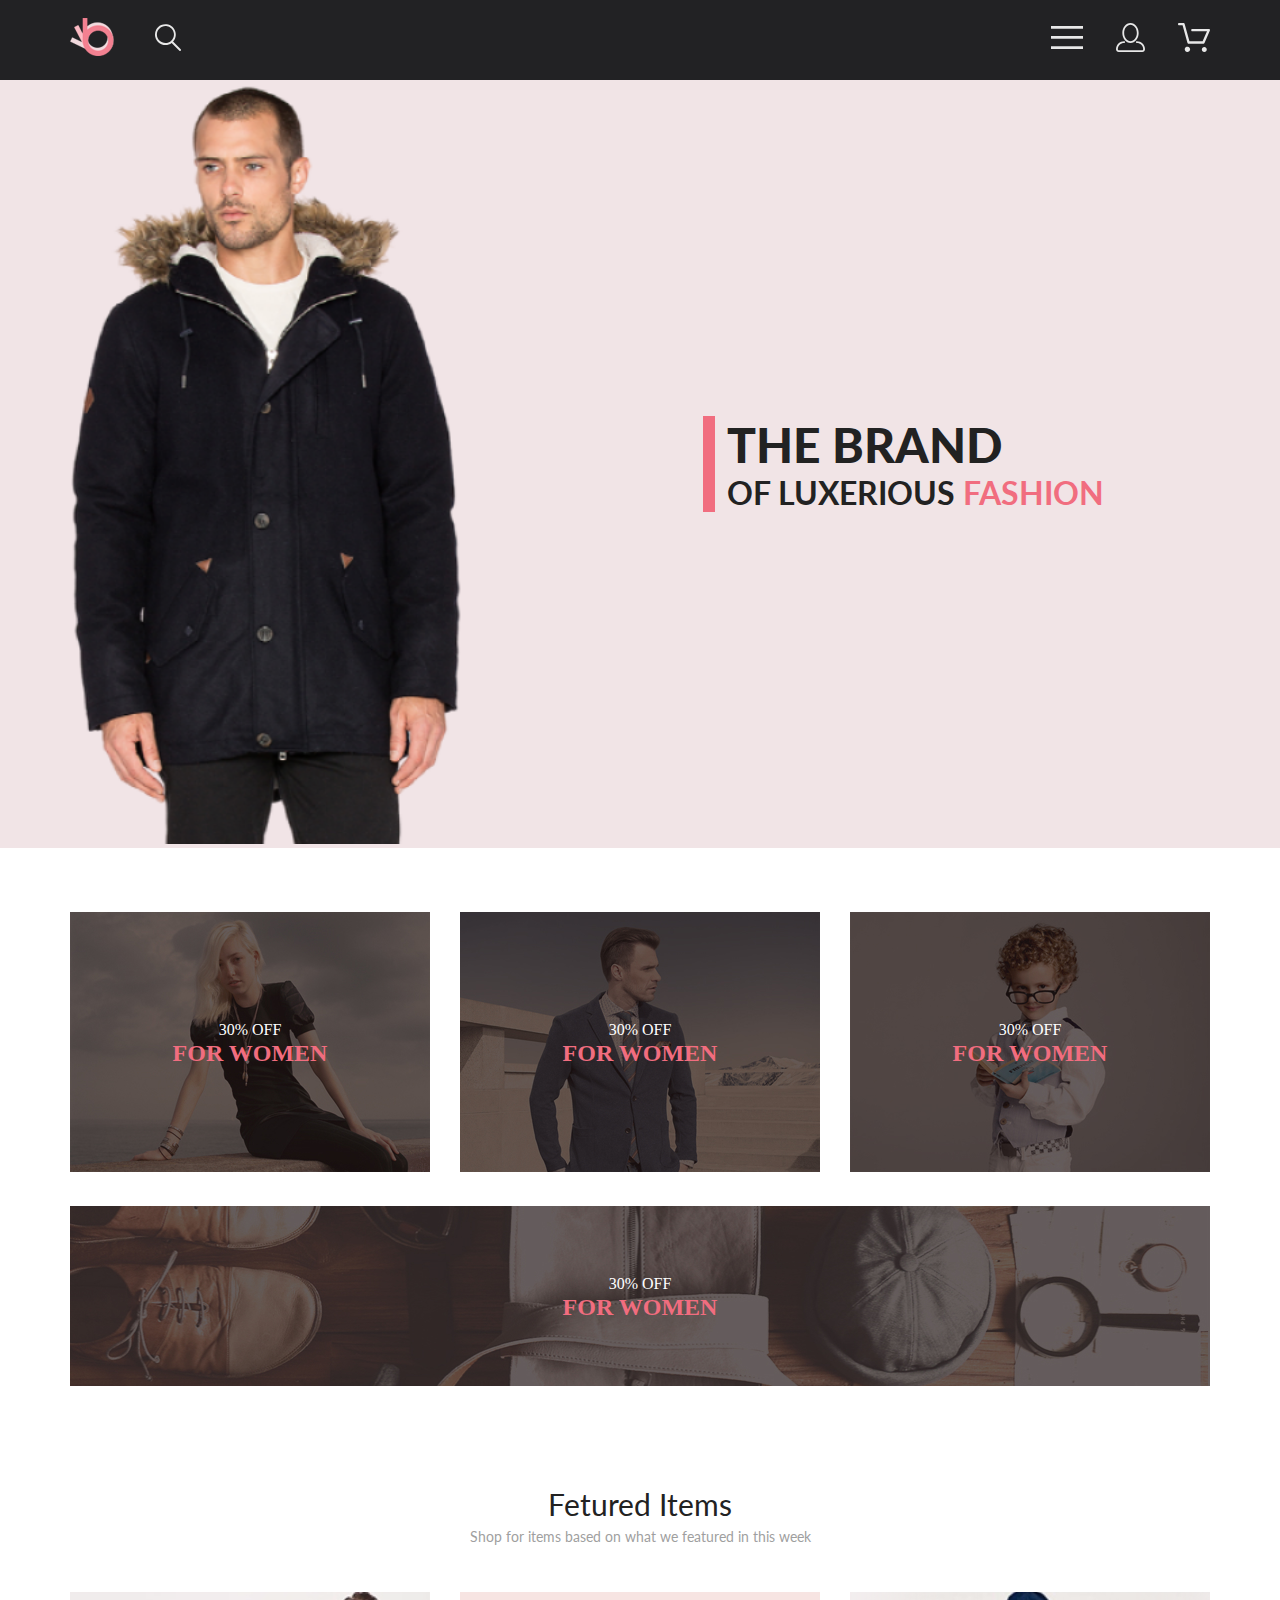
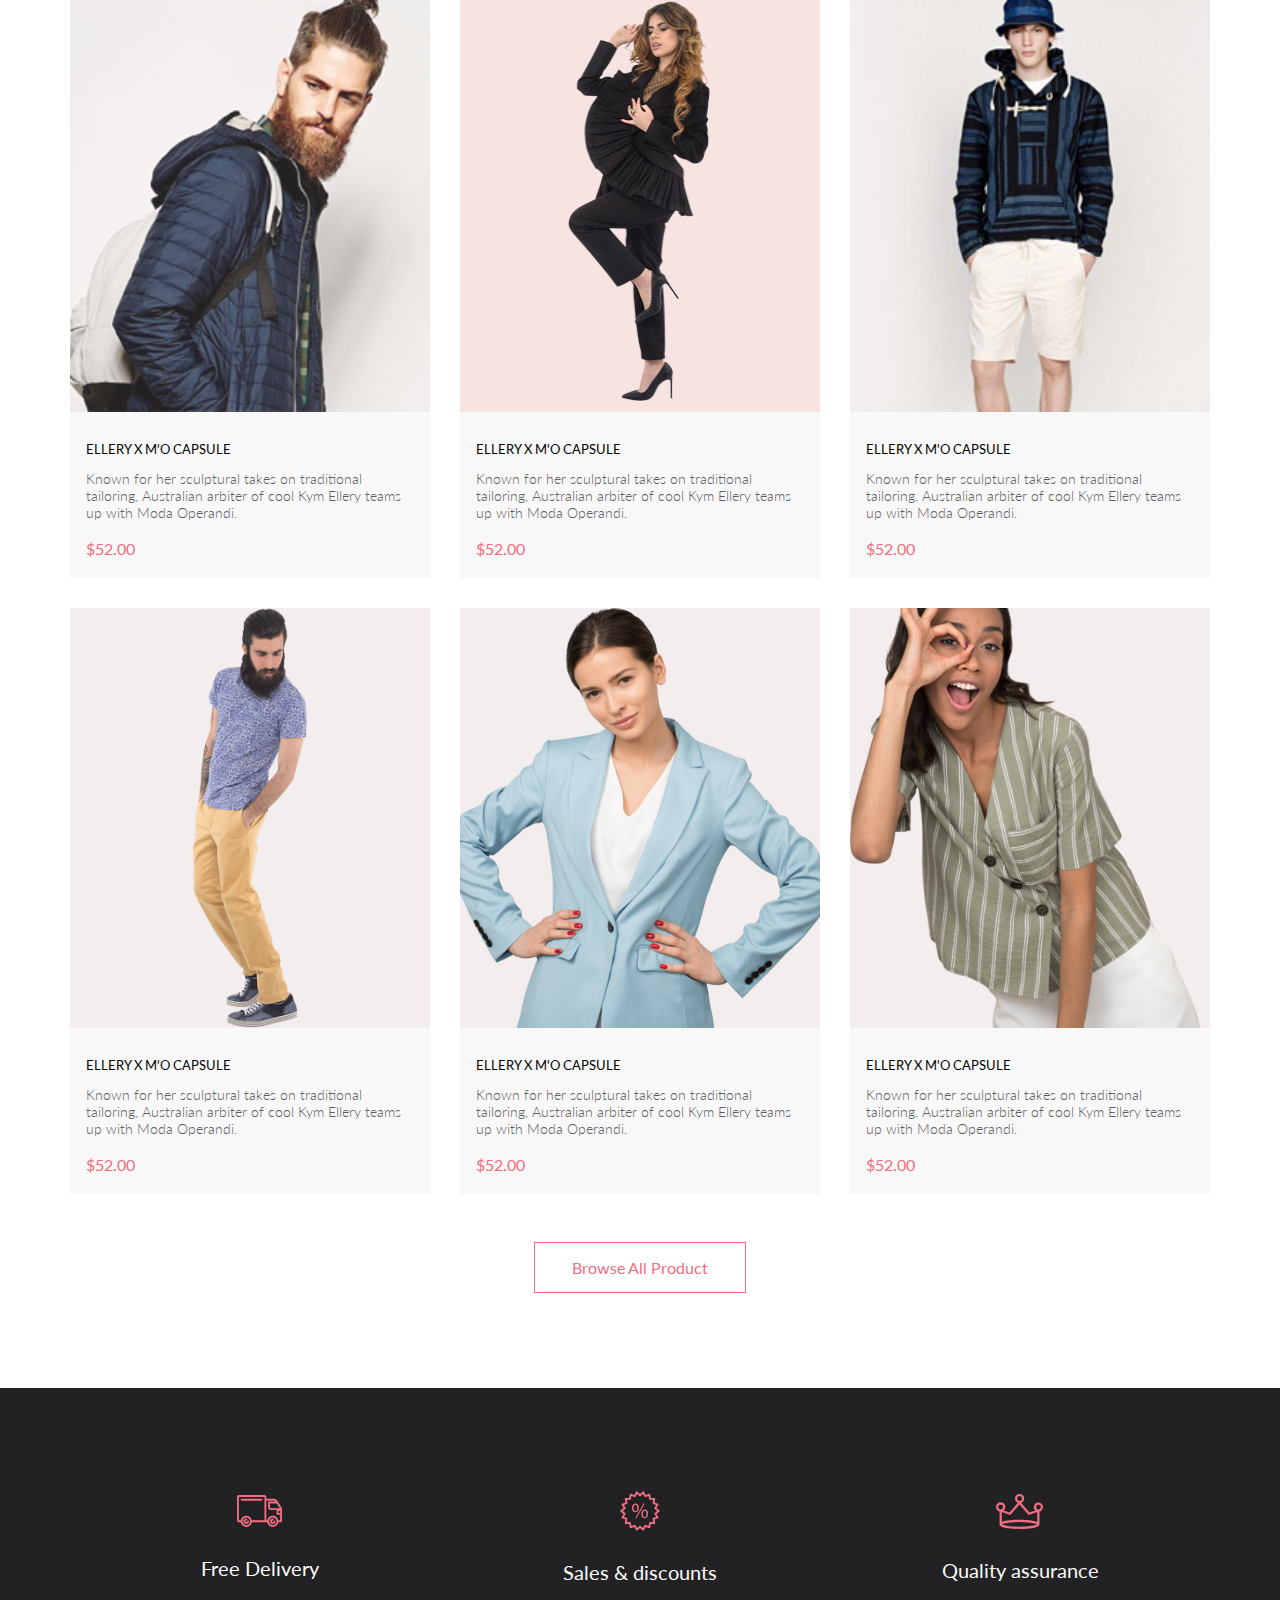
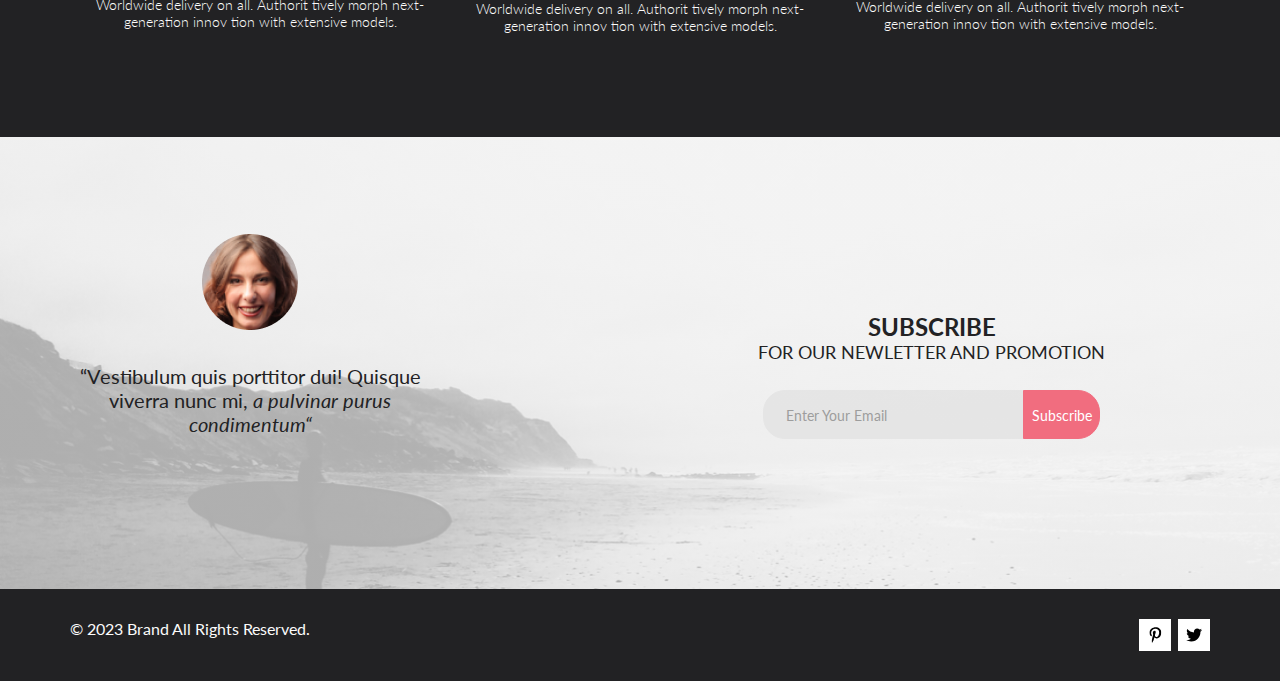
==== commit 462af03c: "fixed errors" ====
--- a/index.html
+++ b/index.html
@@ -8,7 +8,7 @@
     <link rel="preconnect" href="https://fonts.googleapis.com">
     <link rel="preconnect" href="https://fonts.gstatic.com" crossorigin>
     <link href="https://fonts.googleapis.com/css2?family=Lato:wght@300;400;600;700&family=Open+Sans:wght@600;700;800;900&family=Roboto:wght@500&display=swap" rel="stylesheet">
-    <link rel="stylesheet" href="https://cdn.jsdelivr.net/npm/swiper@11/swiper-bundle.min.css" />
+    <!-- <link rel="stylesheet" href="https://cdn.jsdelivr.net/npm/swiper@11/swiper-bundle.min.css" /> -->
     <link rel="stylesheet" href="style.css">
 </head>
 
@@ -77,8 +77,8 @@
         <div class="container promo__flex">
             <div ><img class="promo__img" src="img/promoMan.png"    alt="Man"></div>
             <div class="promo__text">
-                <p class="promo__text1">THE BRAND</p>
-                <p class="promo__text2">OF LUXERIOUS <span class="promo__fashion">FASHION</span> </p>
+                <h1 class="promo__text1">THE BRAND</h1>
+                <h3 class="promo__text2">OF LUXERIOUS <span class="promo__fashion">FASHION</span> </h3>
             </div>
         </div>
      </section>   
@@ -119,7 +119,7 @@
         <p class="fetured__text">Shop for items based on what we featured in this week</p>
     </section>
 
-    <section class="products center">
+    <div class="products center">
         <div class="container products__grid">
             <div class="products__item">
                 <div class="products__item__imgbox">
@@ -131,7 +131,7 @@
                                 <path d="M21.8765 22.2662C21.9215 22.2549 21.9428 22.2339 21.9605 22.2129C21.9683 22.2037 21.9761 22.1946 21.9839 22.1855C22.0204 22.1438 22.0237 22.0553 22.0229 22.0105C22.0097 21.9044 21.9189 21.8315 21.8417 21.8315C21.838 21.8315 21.8341 21.8317 21.8317 21.8318C21.7536 21.8372 21.6658 21.9409 21.6724 22.0625C21.6818 22.1793 21.7679 22.2662 21.8397 22.2662H21.8765ZM8.22003 22.2599C8.31921 22.2599 8.39984 22.1655 8.39984 22.0496C8.39984 21.9341 8.31921 21.8401 8.22003 21.8401C8.12091 21.8401 8.04022 21.9341 8.04022 22.0496C8.04022 22.1655 8.12091 22.2599 8.22003 22.2599ZM21.9999 24.2662C21.9522 24.2662 21.8883 24.2662 21.8397 24.2662C20.7021 24.2662 19.7571 23.3545 19.677 22.198C19.5969 20.9929 20.4942 19.9183 21.6957 19.8364C21.7446 19.8331 21.7933 19.8315 21.8417 19.8315C22.9804 19.8315 23.9418 20.7324 24.0195 21.8884C24.051 22.4915 23.8746 23.0612 23.4903 23.5012C23.106 23.9575 22.5768 24.2177 21.9999 24.2662ZM8.22003 24.2599C7.01581 24.2599 6.04022 23.2709 6.04022 22.0496C6.04022 20.8291 7.01581 19.8401 8.22003 19.8401C9.42419 19.8401 10.3998 20.8291 10.3998 22.0496C10.3998 23.2709 9.42419 24.2599 8.22003 24.2599ZM21.1989 17.3938H9.13354C8.70062 17.3938 8.31635 17.1005 8.2038 16.6775L4.27802 2.24768H1.52222C0.993896 2.24768 0.561035 1.80859 0.561035 1.27039C0.561035 0.733032 0.993896 0.292969 1.52222 0.292969H4.99982C5.43182 0.292969 5.8161 0.586304 5.92859 1.01025L9.85443 15.4391H20.5581L24.1149 7.13379H12.2583C11.7291 7.13379 11.2962 6.69373 11.2962 6.15649C11.2962 5.61914 11.7291 5.17908 12.2583 5.17908H25.5891C25.9095 5.17908 26.2146 5.34192 26.3901 5.61914C26.5665 5.89539 26.5989 6.23743 26.4702 6.547L22.08 16.807C21.9198 17.1653 21.5832 17.3938 21.1989 17.3938Z" fill="white"/>
                                 </svg>
                                 
-                            <p class="products__item__buttonText">Add to Cart</p>
+                            <span class="products__item__buttonText">Add to Cart</span>
                     </button> 
                 </div>
 
@@ -153,7 +153,7 @@
                                 <path d="M21.8765 22.2662C21.9215 22.2549 21.9428 22.2339 21.9605 22.2129C21.9683 22.2037 21.9761 22.1946 21.9839 22.1855C22.0204 22.1438 22.0237 22.0553 22.0229 22.0105C22.0097 21.9044 21.9189 21.8315 21.8417 21.8315C21.838 21.8315 21.8341 21.8317 21.8317 21.8318C21.7536 21.8372 21.6658 21.9409 21.6724 22.0625C21.6818 22.1793 21.7679 22.2662 21.8397 22.2662H21.8765ZM8.22003 22.2599C8.31921 22.2599 8.39984 22.1655 8.39984 22.0496C8.39984 21.9341 8.31921 21.8401 8.22003 21.8401C8.12091 21.8401 8.04022 21.9341 8.04022 22.0496C8.04022 22.1655 8.12091 22.2599 8.22003 22.2599ZM21.9999 24.2662C21.9522 24.2662 21.8883 24.2662 21.8397 24.2662C20.7021 24.2662 19.7571 23.3545 19.677 22.198C19.5969 20.9929 20.4942 19.9183 21.6957 19.8364C21.7446 19.8331 21.7933 19.8315 21.8417 19.8315C22.9804 19.8315 23.9418 20.7324 24.0195 21.8884C24.051 22.4915 23.8746 23.0612 23.4903 23.5012C23.106 23.9575 22.5768 24.2177 21.9999 24.2662ZM8.22003 24.2599C7.01581 24.2599 6.04022 23.2709 6.04022 22.0496C6.04022 20.8291 7.01581 19.8401 8.22003 19.8401C9.42419 19.8401 10.3998 20.8291 10.3998 22.0496C10.3998 23.2709 9.42419 24.2599 8.22003 24.2599ZM21.1989 17.3938H9.13354C8.70062 17.3938 8.31635 17.1005 8.2038 16.6775L4.27802 2.24768H1.52222C0.993896 2.24768 0.561035 1.80859 0.561035 1.27039C0.561035 0.733032 0.993896 0.292969 1.52222 0.292969H4.99982C5.43182 0.292969 5.8161 0.586304 5.92859 1.01025L9.85443 15.4391H20.5581L24.1149 7.13379H12.2583C11.7291 7.13379 11.2962 6.69373 11.2962 6.15649C11.2962 5.61914 11.7291 5.17908 12.2583 5.17908H25.5891C25.9095 5.17908 26.2146 5.34192 26.3901 5.61914C26.5665 5.89539 26.5989 6.23743 26.4702 6.547L22.08 16.807C21.9198 17.1653 21.5832 17.3938 21.1989 17.3938Z" fill="white"/>
                                 </svg>
                                 
-                            <p class="products__item__buttonText">Add to Cart</p>
+                            <span class="products__item__buttonText">Add to Cart</span>
                     </button> 
                 </div>
                 
@@ -174,7 +174,7 @@
                                 <path d="M21.8765 22.2662C21.9215 22.2549 21.9428 22.2339 21.9605 22.2129C21.9683 22.2037 21.9761 22.1946 21.9839 22.1855C22.0204 22.1438 22.0237 22.0553 22.0229 22.0105C22.0097 21.9044 21.9189 21.8315 21.8417 21.8315C21.838 21.8315 21.8341 21.8317 21.8317 21.8318C21.7536 21.8372 21.6658 21.9409 21.6724 22.0625C21.6818 22.1793 21.7679 22.2662 21.8397 22.2662H21.8765ZM8.22003 22.2599C8.31921 22.2599 8.39984 22.1655 8.39984 22.0496C8.39984 21.9341 8.31921 21.8401 8.22003 21.8401C8.12091 21.8401 8.04022 21.9341 8.04022 22.0496C8.04022 22.1655 8.12091 22.2599 8.22003 22.2599ZM21.9999 24.2662C21.9522 24.2662 21.8883 24.2662 21.8397 24.2662C20.7021 24.2662 19.7571 23.3545 19.677 22.198C19.5969 20.9929 20.4942 19.9183 21.6957 19.8364C21.7446 19.8331 21.7933 19.8315 21.8417 19.8315C22.9804 19.8315 23.9418 20.7324 24.0195 21.8884C24.051 22.4915 23.8746 23.0612 23.4903 23.5012C23.106 23.9575 22.5768 24.2177 21.9999 24.2662ZM8.22003 24.2599C7.01581 24.2599 6.04022 23.2709 6.04022 22.0496C6.04022 20.8291 7.01581 19.8401 8.22003 19.8401C9.42419 19.8401 10.3998 20.8291 10.3998 22.0496C10.3998 23.2709 9.42419 24.2599 8.22003 24.2599ZM21.1989 17.3938H9.13354C8.70062 17.3938 8.31635 17.1005 8.2038 16.6775L4.27802 2.24768H1.52222C0.993896 2.24768 0.561035 1.80859 0.561035 1.27039C0.561035 0.733032 0.993896 0.292969 1.52222 0.292969H4.99982C5.43182 0.292969 5.8161 0.586304 5.92859 1.01025L9.85443 15.4391H20.5581L24.1149 7.13379H12.2583C11.7291 7.13379 11.2962 6.69373 11.2962 6.15649C11.2962 5.61914 11.7291 5.17908 12.2583 5.17908H25.5891C25.9095 5.17908 26.2146 5.34192 26.3901 5.61914C26.5665 5.89539 26.5989 6.23743 26.4702 6.547L22.08 16.807C21.9198 17.1653 21.5832 17.3938 21.1989 17.3938Z" fill="white"/>
                                 </svg>
                                 
-                            <p class="products__item__buttonText">Add to Cart</p>
+                            <span class="products__item__buttonText">Add to Cart</span>
                     </button> 
                 </div>
                 
@@ -195,7 +195,7 @@
                                 <path d="M21.8765 22.2662C21.9215 22.2549 21.9428 22.2339 21.9605 22.2129C21.9683 22.2037 21.9761 22.1946 21.9839 22.1855C22.0204 22.1438 22.0237 22.0553 22.0229 22.0105C22.0097 21.9044 21.9189 21.8315 21.8417 21.8315C21.838 21.8315 21.8341 21.8317 21.8317 21.8318C21.7536 21.8372 21.6658 21.9409 21.6724 22.0625C21.6818 22.1793 21.7679 22.2662 21.8397 22.2662H21.8765ZM8.22003 22.2599C8.31921 22.2599 8.39984 22.1655 8.39984 22.0496C8.39984 21.9341 8.31921 21.8401 8.22003 21.8401C8.12091 21.8401 8.04022 21.9341 8.04022 22.0496C8.04022 22.1655 8.12091 22.2599 8.22003 22.2599ZM21.9999 24.2662C21.9522 24.2662 21.8883 24.2662 21.8397 24.2662C20.7021 24.2662 19.7571 23.3545 19.677 22.198C19.5969 20.9929 20.4942 19.9183 21.6957 19.8364C21.7446 19.8331 21.7933 19.8315 21.8417 19.8315C22.9804 19.8315 23.9418 20.7324 24.0195 21.8884C24.051 22.4915 23.8746 23.0612 23.4903 23.5012C23.106 23.9575 22.5768 24.2177 21.9999 24.2662ZM8.22003 24.2599C7.01581 24.2599 6.04022 23.2709 6.04022 22.0496C6.04022 20.8291 7.01581 19.8401 8.22003 19.8401C9.42419 19.8401 10.3998 20.8291 10.3998 22.0496C10.3998 23.2709 9.42419 24.2599 8.22003 24.2599ZM21.1989 17.3938H9.13354C8.70062 17.3938 8.31635 17.1005 8.2038 16.6775L4.27802 2.24768H1.52222C0.993896 2.24768 0.561035 1.80859 0.561035 1.27039C0.561035 0.733032 0.993896 0.292969 1.52222 0.292969H4.99982C5.43182 0.292969 5.8161 0.586304 5.92859 1.01025L9.85443 15.4391H20.5581L24.1149 7.13379H12.2583C11.7291 7.13379 11.2962 6.69373 11.2962 6.15649C11.2962 5.61914 11.7291 5.17908 12.2583 5.17908H25.5891C25.9095 5.17908 26.2146 5.34192 26.3901 5.61914C26.5665 5.89539 26.5989 6.23743 26.4702 6.547L22.08 16.807C21.9198 17.1653 21.5832 17.3938 21.1989 17.3938Z" fill="white"/>
                                 </svg>
                                 
-                            <p class="products__item__buttonText">Add to Cart</p>
+                            <span class="products__item__buttonText">Add to Cart</span>
                     </button> 
                 </div>
                 
@@ -216,7 +216,7 @@
                                 <path d="M21.8765 22.2662C21.9215 22.2549 21.9428 22.2339 21.9605 22.2129C21.9683 22.2037 21.9761 22.1946 21.9839 22.1855C22.0204 22.1438 22.0237 22.0553 22.0229 22.0105C22.0097 21.9044 21.9189 21.8315 21.8417 21.8315C21.838 21.8315 21.8341 21.8317 21.8317 21.8318C21.7536 21.8372 21.6658 21.9409 21.6724 22.0625C21.6818 22.1793 21.7679 22.2662 21.8397 22.2662H21.8765ZM8.22003 22.2599C8.31921 22.2599 8.39984 22.1655 8.39984 22.0496C8.39984 21.9341 8.31921 21.8401 8.22003 21.8401C8.12091 21.8401 8.04022 21.9341 8.04022 22.0496C8.04022 22.1655 8.12091 22.2599 8.22003 22.2599ZM21.9999 24.2662C21.9522 24.2662 21.8883 24.2662 21.8397 24.2662C20.7021 24.2662 19.7571 23.3545 19.677 22.198C19.5969 20.9929 20.4942 19.9183 21.6957 19.8364C21.7446 19.8331 21.7933 19.8315 21.8417 19.8315C22.9804 19.8315 23.9418 20.7324 24.0195 21.8884C24.051 22.4915 23.8746 23.0612 23.4903 23.5012C23.106 23.9575 22.5768 24.2177 21.9999 24.2662ZM8.22003 24.2599C7.01581 24.2599 6.04022 23.2709 6.04022 22.0496C6.04022 20.8291 7.01581 19.8401 8.22003 19.8401C9.42419 19.8401 10.3998 20.8291 10.3998 22.0496C10.3998 23.2709 9.42419 24.2599 8.22003 24.2599ZM21.1989 17.3938H9.13354C8.70062 17.3938 8.31635 17.1005 8.2038 16.6775L4.27802 2.24768H1.52222C0.993896 2.24768 0.561035 1.80859 0.561035 1.27039C0.561035 0.733032 0.993896 0.292969 1.52222 0.292969H4.99982C5.43182 0.292969 5.8161 0.586304 5.92859 1.01025L9.85443 15.4391H20.5581L24.1149 7.13379H12.2583C11.7291 7.13379 11.2962 6.69373 11.2962 6.15649C11.2962 5.61914 11.7291 5.17908 12.2583 5.17908H25.5891C25.9095 5.17908 26.2146 5.34192 26.3901 5.61914C26.5665 5.89539 26.5989 6.23743 26.4702 6.547L22.08 16.807C21.9198 17.1653 21.5832 17.3938 21.1989 17.3938Z" fill="white"/>
                                 </svg>
                                 
-                            <p class="products__item__buttonText">Add to Cart</p>
+                            <span class="products__item__buttonText">Add to Cart</span>
                     </button> 
                 </div>
                
@@ -237,11 +237,11 @@
                                 <path d="M21.8765 22.2662C21.9215 22.2549 21.9428 22.2339 21.9605 22.2129C21.9683 22.2037 21.9761 22.1946 21.9839 22.1855C22.0204 22.1438 22.0237 22.0553 22.0229 22.0105C22.0097 21.9044 21.9189 21.8315 21.8417 21.8315C21.838 21.8315 21.8341 21.8317 21.8317 21.8318C21.7536 21.8372 21.6658 21.9409 21.6724 22.0625C21.6818 22.1793 21.7679 22.2662 21.8397 22.2662H21.8765ZM8.22003 22.2599C8.31921 22.2599 8.39984 22.1655 8.39984 22.0496C8.39984 21.9341 8.31921 21.8401 8.22003 21.8401C8.12091 21.8401 8.04022 21.9341 8.04022 22.0496C8.04022 22.1655 8.12091 22.2599 8.22003 22.2599ZM21.9999 24.2662C21.9522 24.2662 21.8883 24.2662 21.8397 24.2662C20.7021 24.2662 19.7571 23.3545 19.677 22.198C19.5969 20.9929 20.4942 19.9183 21.6957 19.8364C21.7446 19.8331 21.7933 19.8315 21.8417 19.8315C22.9804 19.8315 23.9418 20.7324 24.0195 21.8884C24.051 22.4915 23.8746 23.0612 23.4903 23.5012C23.106 23.9575 22.5768 24.2177 21.9999 24.2662ZM8.22003 24.2599C7.01581 24.2599 6.04022 23.2709 6.04022 22.0496C6.04022 20.8291 7.01581 19.8401 8.22003 19.8401C9.42419 19.8401 10.3998 20.8291 10.3998 22.0496C10.3998 23.2709 9.42419 24.2599 8.22003 24.2599ZM21.1989 17.3938H9.13354C8.70062 17.3938 8.31635 17.1005 8.2038 16.6775L4.27802 2.24768H1.52222C0.993896 2.24768 0.561035 1.80859 0.561035 1.27039C0.561035 0.733032 0.993896 0.292969 1.52222 0.292969H4.99982C5.43182 0.292969 5.8161 0.586304 5.92859 1.01025L9.85443 15.4391H20.5581L24.1149 7.13379H12.2583C11.7291 7.13379 11.2962 6.69373 11.2962 6.15649C11.2962 5.61914 11.7291 5.17908 12.2583 5.17908H25.5891C25.9095 5.17908 26.2146 5.34192 26.3901 5.61914C26.5665 5.89539 26.5989 6.23743 26.4702 6.547L22.08 16.807C21.9198 17.1653 21.5832 17.3938 21.1989 17.3938Z" fill="white"/>
                                 </svg>
                                 
-                            <p class="products__item__buttonText">Add to Cart</p>
-                    </button> 
-                </div>
-                <div class="products__item__content">
-                    <a href="product/productindex.html" class="products__item__heading">ELLERY X M'O CAPSULE</a>
+                            <span class="products__item__buttonText">Add to Cart</span>
+                    </button> 
+                </div>
+                <div class="products__item__content">
+                    <a href="/product/productindex.html" class="products__item__heading">ELLERY X M'O CAPSULE</a>
                     <p class="products__item__text">Known for her sculptural takes on traditional tailoring, Australian arbiter of cool Kym Ellery teams up with Moda Operandi.</p>
                     <p class="products__item__price">$52.00</p>
                 </div>
@@ -252,15 +252,15 @@
            
         </div>
 
-    </section>
-    <section class="linkAll  center">
+    </div>
+    <div class="linkAll  center">
         <div class="container"> 
-            <button class="linkAll__div">
+            <div class="linkAll__div">
                 <a class="linkAll__link" href="catalog/catalogindex.html">Browse All Product</a>
-            </div>
-        </button>      
-        
-    </section>
+            
+            </div>      
+        </div>
+    </div>
 
     <section class="advantages center ">
         <div class="container advantages__flex ">
@@ -292,13 +292,13 @@
             </figure>
             <div class="review__subscribe ">
                 <div class="review__subscribe__text ">
-                    <p class="review__subscribe__h ">SUBSCRIBE
-                    </p>
-                    <p class="review__subscribe__h2 ">FOR OUR NEWLETTER AND PROMOTION
-                    </p>
+                    <h3 class="review__subscribe__h ">SUBSCRIBE
+                    </h3>
+                    <h4 class="review__subscribe__h2 ">FOR OUR NEWLETTER AND PROMOTION
+                    </h4>
                 </div>
                 <form class="review__subscribe__form " action="# ">
-                    <input class="review__subscribe__email " type="email " value="Enter Your Email " required><button class="review__subscribe__button " type="submit ">Subscribe</button></form>
+                    <input class="review__subscribe__email " type="email" placeholder="Enter Your Email " required><button class="review__subscribe__button " type="submit">Subscribe</button></form>
 
             </div>
         </div>
@@ -310,22 +310,23 @@
             </p>
             <div class="footer__links ">
                 <div class="footer__link1 ">
-                    <a href="# "><svg class="footer__icon " xmlns="http://www.w3.org/2000/svg " width="13 " height="16 " viewBox="0 0 13 16 " fill="none ">
-                    <g clip-path="url(#clip0_69_376) ">
+                    <a href="# "><svg class="footer__icon" xmlns="http://www.w3.org/2000/svg" width="13 " height="16 " viewBox="0 0 13 16 " fill="none ">
+                    <g clip-path="url(#clip0_69_376)">
                       <path d="M6.74032 0.203125C3.55564 0.203125 0.408203 2.34063 0.408203 5.8C0.408203 8 1.63738 9.25 2.38233 9.25C2.68963 9.25 2.86655 8.3875 2.86655 8.14375C2.86655 7.85313 2.13091 7.23438 2.13091 6.025C2.13091 3.5125 4.03055 1.73125
                         6.4889 1.73125C8.60271 1.73125 10.1671 2.94062 10.1671 5.1625C10.1671 6.82187 9.50597 9.93437 7.36422 9.93437C6.59133 9.93437 5.93018 9.37187 5.93018 8.56563C5.93018 7.38438 6.74963 6.24062 6.74963 5.02187C6.74963 2.95312 3.835 3.32812
                         3.835 5.82812C3.835 6.35313 3.90018 6.93437 4.13298 7.4125C3.70463 9.26875 2.82931 12.0344 2.82931 13.9469C2.82931 14.5375 2.91311 15.1188 2.96899 15.7094C3.07452 15.8281 3.02175 15.8156 3.18316 15.7563C4.74757 13.6 4.69169 13.1781
                         5.3994 10.3562C5.78119 11.0875 6.76826 11.4812 7.55046 11.4812C10.8469 11.4812 12.3275 8.24688 12.3275 5.33125C12.3275 2.22813 9.66427 0.203125 6.74032 0.203125Z " fill="black "/>
                     </g>
                     <defs>
-                      <clipPath id="clip0_69_376 ">
+                      <clipPath id="clip0_69_376">
                         <rect width="11.9193 " height="16 " fill="white " transform="translate(0.408203) "/>
                       </clipPath>
                     </defs>
                   </svg></a></div>
                 <div class="footer__link1 ">
-                    <a href=" "><svg class="footer__icon " xmlns="http://www.w3.org/2000/svg " width="17 " height="16 " viewBox="0 0 17 16 " fill="none ">
-                    <g clip-path="url(#clip0_69_372) ">
+                    <a href=" ">
+                        <svg class="footer__icon" xmlns="http://www.w3.org/2000/svg" width="17 " height="16 " viewBox="0 0 17 16 " fill="none ">
+                    <g clip-path="url(#clip0_69_372)">
                       <path d="M14.4184 4.74113C14.4285 4.88325 14.4285 5.02541 14.4285 5.16753C14.4285 9.50253 11.1512 14.4975 5.16133 14.4975C3.31595 14.4975 1.60168 13.9594 0.159668 13.0254C0.421861 13.0558 0.673935 13.066 0.946216 13.066C2.46887
                         13.066 3.87057 12.5483 4.98989 11.665C3.55797 11.6345 2.35797 10.6904 1.94452 9.39088C2.14621 9.42131 2.34788 9.44163 2.55966 9.44163C2.85209 9.44163 3.14455 9.401 3.4168 9.32997C1.92437 9.02538 0.805016 7.7056 0.805016 6.11169V6.07109C1.23861
                         6.31475 1.74285 6.46703 2.27726 6.48731C1.39996 5.89847 0.825192 4.89341 0.825192 3.75634C0.825192 3.14722 0.986506 2.58884 1.26888 2.10153C2.87224 4.09138 5.28232 5.39084 7.9848 5.533C7.93439 5.28934 7.90413 5.03556 7.90413 4.78175C7.90413
@@ -333,8 +334,8 @@
                         3.69544 15.0537 4.27409 14.4184 4.74113Z " fill="black "/>
                     </g>
                     <defs>
-                      <clipPath id="clip0_69_372 ">
-                        <rect width="15.8924 " height="16 " fill="white " transform="translate(0.159668) "/>
+                      <clipPath id="clip0_69_372">
+                        <rect width="15.8924" height="16 " fill="white " transform="translate(0.159668) "/>
                       </clipPath>
                     </defs>
                   </svg></a>
--- a/style.css
+++ b/style.css
@@ -62,7 +62,8 @@
   box-sizing: border-box;
   position: absolute;
   top: 79px;
-  right: -232px;
+  right: -1000px;
+  z-index: 100;
   transition: right 0.3s;
 }
 .header__right__menu {
@@ -214,6 +215,7 @@
   display: grid;
   grid-template-columns: repeat(auto-fit, minmax(320px, 1fr));
   gap: 30px;
+  justify-items: center;
 }
 .products__item {
   width: 360px;
@@ -384,7 +386,6 @@
 }
 .review__subscribe__text {
   width: 557px;
-  height: 61px;
   text-align: center;
   margin-bottom: 27px;
 }
@@ -419,7 +420,7 @@
   opacity: 0.671;
   background-color: #E1E1E1;
   padding-top: 7px;
-  padding-bottom: 6px;
+  padding-bottom: 5px;
   padding-left: 22px;
   border-top-left-radius: 22px;
   border-bottom-left-radius: 22px;
@@ -537,6 +538,12 @@
     flex-direction: column;
     align-items: center;
   }
+  .review__subscribe__h {
+    line-height: 162%;
+  }
+  .review__subscribe__h2 {
+    line-height: 162%;
+  }
 }
 @media (max-width: 767px) {
   .center {
@@ -593,4 +600,17 @@
   .review__flex {
     gap: 59px;
   }
+  .review__subscribe__text {
+    width: auto;
+  }
+  .review__subscribe__h {
+    line-height: 153%;
+  }
+  .review__subscribe__h2 {
+    font-size: 14px;
+    line-height: 153%;
+  }
+  .review__subscribe__form {
+    width: 341px;
+  }
 }/*# sourceMappingURL=style.css.map */